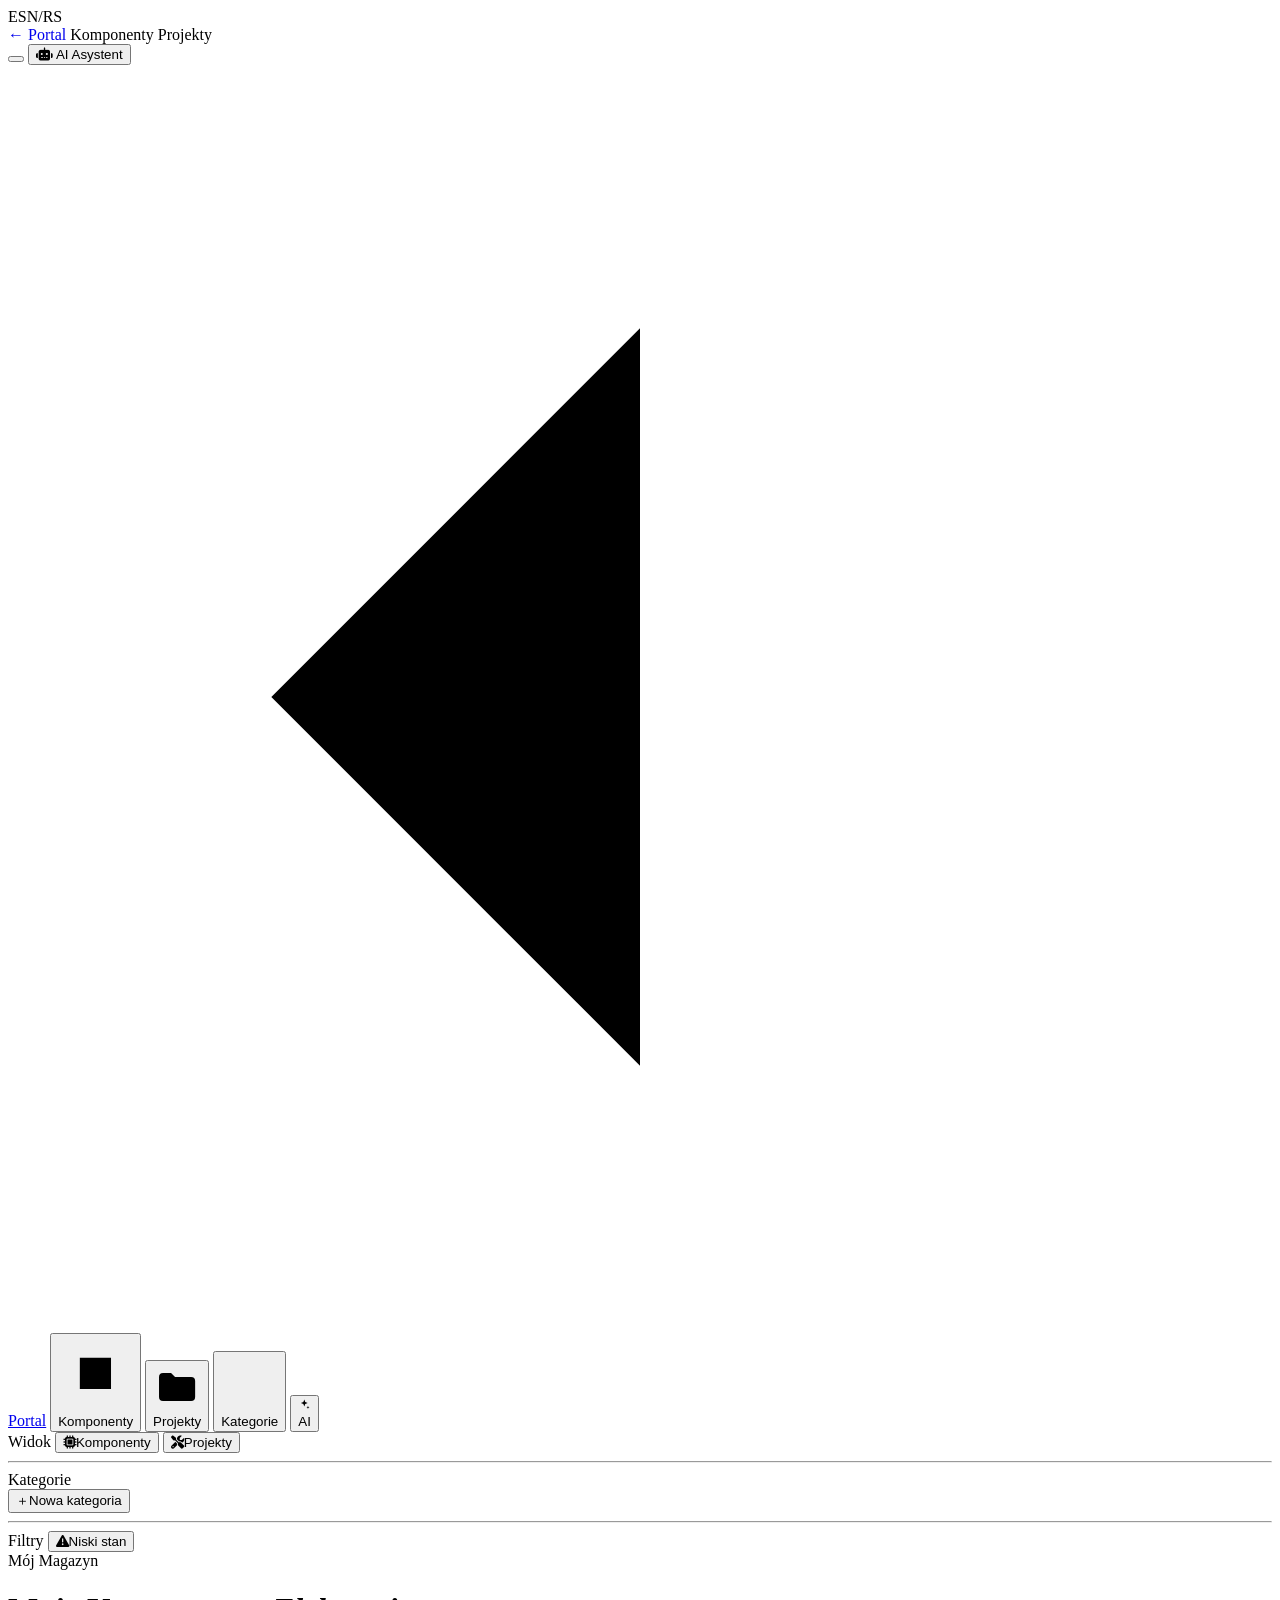
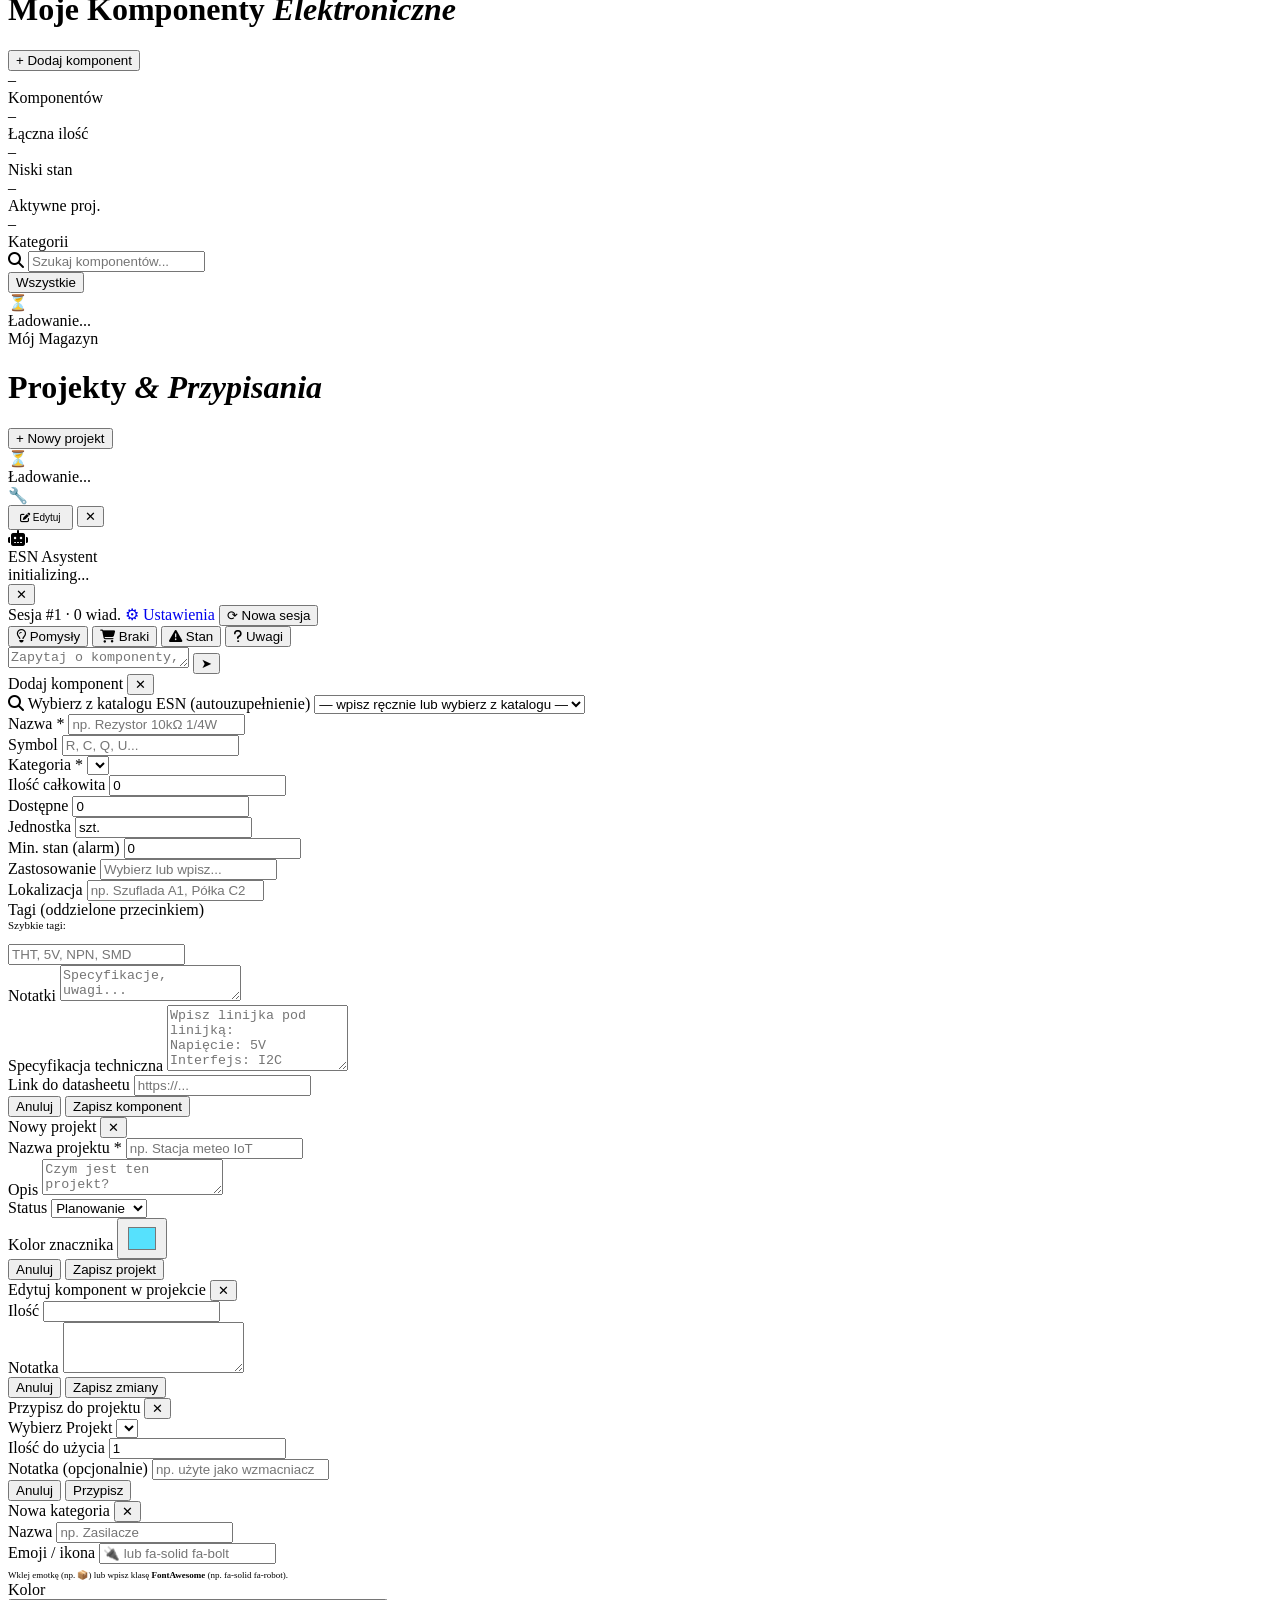
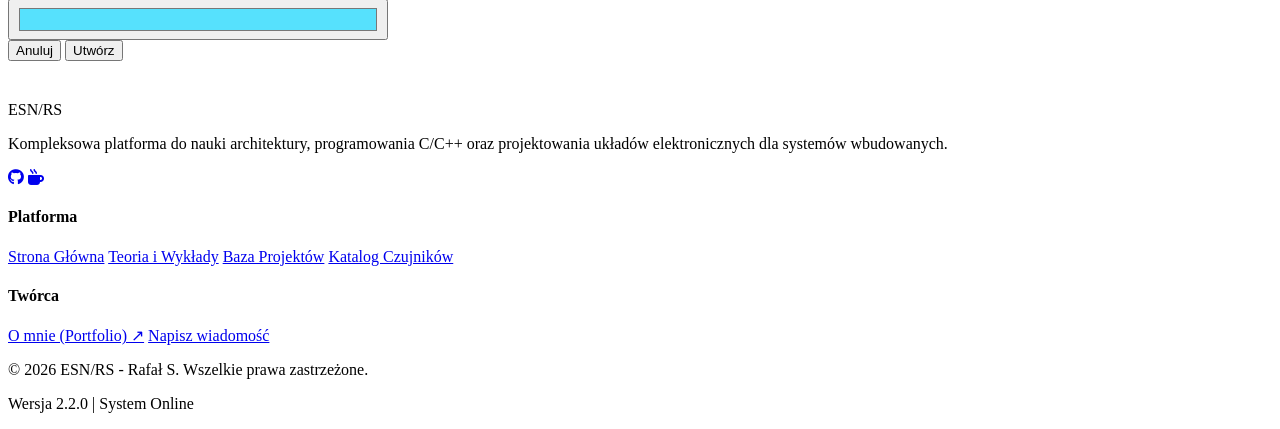
==== app/esn_magazyn/templates/index.html @ 45821b31 "feat: i18n v29: panel redakcji, zasoby, edytor blokowy, okno projektu - typ/status/poziom treści tłu" ====
<!DOCTYPE html>
<html lang="pl">
<head>
<meta charset="UTF-8">
<meta name="viewport" content="width=device-width, initial-scale=1.0">
<title>ElectroLab – Mój Magazyn</title>
<link rel="preconnect" href="https://fonts.googleapis.com">
<link href="https://fonts.googleapis.com/css2?family=JetBrains+Mono:wght@300;400;600;700&family=Space+Grotesk:wght@400;500;600;700&family=DM+Sans:wght@300;400;500&display=swap" rel="stylesheet">
<link rel="stylesheet" href="https://cdnjs.cloudflare.com/ajax/libs/font-awesome/6.4.0/css/all.min.css">
<meta name="color-scheme" content="dark light">
<script src="/magazyn/static/i18n.js?v=5"></script>
<script src="/magazyn/static/i18n/pl.js?v=5"></script>
<script src="/magazyn/static/i18n/en.js?v=5"></script>
<script src="/magazyn/static/theme.js?v=4"></script>
<script src="/magazyn/static/ai-local.js?v=2"></script>
<link rel="stylesheet" href="/magazyn/static/magazyn.css?v=1.7">
<link rel="stylesheet" href="/magazyn/static/mobile.css?v=3">
</head>
<body>

<!-- NAVBAR -->
<nav id="navbar">
  <div class="nav-logo">ESN<span>/RS</span></div>
  <div class="nav-links">
    <a class="nav-link" href="/" style="text-decoration: none;" data-i18n="mag.portal">← Portal</a>
    <a class="nav-link active" id="nav-components" onclick="switchView('components',this,'nav')" data-i18n="mag.components">Komponenty</a>
    <a class="nav-link" id="nav-projects" onclick="switchView('projects',this,'nav')" data-i18n="mag.projects">Projekty</a>   
  </div>
  <div class="nav-right">
    <span class="nav-badge" id="ai-provider-badge"></span>
    <div class="lang-switch" data-lang-switch></div>
    <button type="button" class="theme-toggle" id="themeToggle" aria-label="Motyw" data-i18n-attr="aria-label:nav.theme"></button>
    <button class="ai-toggle-btn" id="ai-toggle-btn" onclick="toggleAI()"><i class="fa-solid fa-robot"></i> <span data-i18n="mag.aiAssistant">AI Asystent</span></button>
  </div>
</nav>

<!-- DOLNY PASEK ZAKŁADEK (telefon) -->
<nav class="tabbar" id="tabbar" aria-label="Nawigacja magazynu" data-i18n-attr="aria-label:nav.main">
  <a class="tab-item" href="/" id="tab-portal"><svg viewBox="0 0 24 24" aria-hidden="true"><path d="M19 12H5M12 19l-7-7 7-7"/></svg><span data-i18n="mag.portalShort">Portal</span></a>
  <button type="button" class="tab-item active" id="tab-components" data-view="components" onclick="switchView('components')"><svg viewBox="0 0 24 24" aria-hidden="true"><path d="M7 7h10v10H7z"/><path d="M9 3v4M15 3v4M9 17v4M15 17v4M3 9h4M3 15h4M17 9h4M17 15h4"/></svg><span data-i18n="mag.components">Komponenty</span></button>
  <button type="button" class="tab-item" id="tab-projects" data-view="projects" onclick="switchView('projects')"><svg viewBox="0 0 24 24" aria-hidden="true"><path d="M3 7a2 2 0 0 1 2-2h4l2 2h8a2 2 0 0 1 2 2v8a2 2 0 0 1-2 2H5a2 2 0 0 1-2-2V7z"/></svg><span data-i18n="mag.projects">Projekty</span></button>
  <button type="button" class="tab-item" id="tab-cats" onclick="toggleSidebar()" aria-controls="sidebar" aria-expanded="false"><svg viewBox="0 0 24 24" aria-hidden="true"><path d="M4 6h16M7 12h10M10 18h4"/></svg><span data-i18n="mag.categories">Kategorie</span></button>
  <button type="button" class="tab-item" id="tab-ai" onclick="toggleAI()"><svg viewBox="0 0 24 24" aria-hidden="true"><path d="M12 3l1.8 4.7L18.5 9.5l-4.7 1.8L12 16l-1.8-4.7L5.5 9.5l4.7-1.8L12 3z"/><path d="M19 15l.8 2.2L22 18l-2.2.8L19 21l-.8-2.2L16 18l2.2-.8L19 15z"/></svg><span data-i18n="mag.ai">AI</span></button>
</nav>
<div class="sb-backdrop" id="sb-backdrop" onclick="toggleSidebar(false)"></div>

<!-- APP -->
<div class="app-shell">

  <!-- SIDEBAR -->
  <aside class="sidebar" id="sidebar">
    <div class="sidebar-section">
      <span class="sidebar-label" data-i18n="mag.widok">Widok</span>
      <button class="sidebar-btn active" id="sb-components" onclick="switchView('components',this,'sb')">
        <span class="sico"><i class="fa-solid fa-microchip"></i></span><span data-i18n="mag.components">Komponenty</span>
      </button>
      <button class="sidebar-btn" id="sb-projects" onclick="switchView('projects',this,'sb')">
        <span class="sico"><i class="fa-solid fa-screwdriver-wrench"></i></span><span data-i18n="mag.projects">Projekty</span>
      </button>
    </div>
    <hr class="sidebar-hr">
    <div class="sidebar-section">
      <span class="sidebar-label" data-i18n="mag.categories">Kategorie</span>
      <div id="cat-sidebar"></div>
      <button class="sidebar-btn" onclick="openAddCat()" style="color:var(--text3)">
        <span class="sico">＋</span><span data-i18n="mag.nowaKategoria">Nowa kategoria</span>
      </button>
    </div>
    <hr class="sidebar-hr">
    <div class="sidebar-section">
      <span class="sidebar-label" data-i18n="mag.filtry">Filtry</span>
      <button class="sidebar-btn" id="sb-lowstock" onclick="toggleLowStock(this)">
      <span class="sico"><i class="fa-solid fa-triangle-exclamation"></i></span><span data-i18n="mag.niskiStan">Niski stan</span>
      </button>
    </div>
  </aside>

  <!-- MAIN -->
  <main class="main">

    <!-- VIEW: COMPONENTS -->
    <div class="view active" id="view-components">
      <div class="inv-hero">
        <div>
          <div class="hero-tag" data-i18n="mag.mojMagazyn">Mój Magazyn</div>
          <h1 class="inv-title"><span data-i18n="mag.mojeKomponenty">Moje Komponenty</span> <em data-i18n="mag.elektroniczne">Elektroniczne</em></h1>
        </div>
        <button class="btn-action primary" onclick="openAddCompModal()" data-i18n="mag.dodajKomponent">+ Dodaj komponent</button>
      </div>

      <div class="stats-bar">
        <div class="stat-cell"><div class="stat-val" id="s-components">–</div><div class="stat-label" data-i18n="mag.komponentow">Komponentów</div></div>
        <div class="stat-cell"><div class="stat-val" id="s-quantity">–</div><div class="stat-label" data-i18n="mag.lacznaIlosc">Łączna ilość</div></div>
        <div class="stat-cell warn"><div class="stat-val" id="s-low">–</div><div class="stat-label" data-i18n="mag.niskiStan">Niski stan</div></div>
        <div class="stat-cell ok"><div class="stat-val" id="s-projects">–</div><div class="stat-label" data-i18n="mag.aktywneProj">Aktywne proj.</div></div>
        <div class="stat-cell"><div class="stat-val" id="s-cats">–</div><div class="stat-label" data-i18n="mag.kategorii">Kategorii</div></div>
      </div>

      <div class="toolbar">
        <div class="search-wrap">
          <span class="search-icon"><i class="fa-solid fa-magnifying-glass"></i></span>
          <input type="text" id="search-input" placeholder="Szukaj komponentów..." oninput="onSearch(this.value)" data-i18n-attr="placeholder:mag.szukajKomponentow">
        </div>
      </div>

      <div class="filter-bar" id="cat-filter-bar">
        <button class="chip-btn active" onclick="filterCat(null,this)" data-i18n="mag.wszystkie">Wszystkie</button>
      </div>

      <div class="content-area">
        <div class="comp-grid" id="comp-grid">
          <div class="empty-state"><div class="e-icon">⏳</div><div class="e-text" data-i18n="mag.ladowanie">Ładowanie...</div></div>
        </div>
      </div>
    </div>

    <!-- VIEW: PROJECTS -->
    <div class="view" id="view-projects">
      <div class="inv-hero">
        <div>
          <div class="hero-tag" data-i18n="mag.mojMagazyn">Mój Magazyn</div>
          <h1 class="inv-title"><span data-i18n="mag.projects">Projekty</span> <em data-i18n="mag.przypisania">&amp; Przypisania</em></h1>
        </div>
        <button class="btn-action primary" onclick="openNewProjModal()" data-i18n="mag.nowyProjekt">+ Nowy projekt</button>
      </div>
      <div class="content-area">
        <div class="project-list" id="project-list">
          <div class="empty-state"><div class="e-icon">⏳</div><div class="e-text" data-i18n="mag.ladowanie">Ładowanie...</div></div>
        </div>
      </div>
    </div>
    
  </main>
</div>

<!-- DETAIL PANEL -->
<div class="detail-panel" id="detail-panel">
  <div class="detail-header">
    <span class="detail-icon" id="dp-icon">🔧</span>
    <div style="flex:1;min-width:0">
      <div class="detail-name" id="dp-name"></div>
      <div class="detail-symbol" id="dp-symbol"></div>
    </div>
    <button class="btn-action" style="font-size:10px;padding:5px 10px" onclick="editCurrentComp()"><i class="fa-solid fa-pen-to-square"></i> <span data-i18n="mag.edytuj">Edytuj</span></button>
    <button class="close-x" onclick="closeDetail()">✕</button>
  </div>
  <div class="detail-body" id="dp-body"></div>
</div>

<!-- AI PANEL -->
<div class="ai-panel" id="ai-panel">
  <div class="ai-panel-header">
    <div class="ai-logo-box"><i class="fa-solid fa-robot"></i></div>
    <div style="flex:1">
      <div class="ai-title-text" data-i18n="mag.esnAsystent">ESN Asystent</div>
      <div class="ai-subtitle" id="ai-provider-label">initializing...</div>
    </div>
    <button class="close-x" onclick="toggleAI()">✕</button>
  </div>

  <div class="ai-session-bar">
    <span class="ai-session-info" id="ai-session-info" data-i18n="mag.sesja10Wiad">Sesja #1 · 0 wiad.</span>
    <a class="ai-new-session" href="/#profile" title="Własny klucz API lub model lokalny (Ollama)" style="text-decoration:none" data-i18n-attr="title:mag.wlasnyKluczApiLub"><span data-i18n="mag.ustawienia">⚙ Ustawienia</span></a>
    <button class="ai-new-session" onclick="newAISession()" title="Wyczyść historię i zacznij od nowa" data-i18n-attr="title:mag.wyczyscHistorieIZacznij"><span data-i18n="mag.nowaSesja">⟳ Nowa sesja</span></button>
  </div>

  <div class="ai-messages" id="ai-messages"></div>

  <div class="ai-quick-row">
    <button class="ai-quick-btn" onclick="aiQuick(_t('mag.qIdeas'))"><i class="fa-regular fa-lightbulb"></i> <span data-i18n="mag.pomysly">Pomysły</span></button>
    <button class="ai-quick-btn" onclick="aiQuick(_t('mag.qMissing'))"><i class="fa-solid fa-shopping-cart"></i> <span data-i18n="mag.braki">Braki</span></button>
    <button class="ai-quick-btn" onclick="aiQuick(_t('mag.qStock'))"><i class="fa-solid fa-triangle-exclamation"></i> <span data-i18n="mag.stan">Stan</span></button>
    <button class="ai-quick-btn" onclick="aiQuick(_t('mag.qNotes'))"><i class="fa-solid fa-question"></i> <span data-i18n="mag.uwagi">Uwagi</span></button>
  </div>

  <div class="ai-input-area">
    <textarea class="ai-textarea" id="ai-input" placeholder="Zapytaj o komponenty, projekt, dobór elementów..." rows="1" onkeydown="aiKeydown(event)" data-i18n-attr="placeholder:mag.zapytajOKomponentyProjekt"></textarea>
    <button class="ai-send" id="ai-send" onclick="sendAI()">➤</button>
  </div>
</div>

<!-- ══ MODALS ══ -->

<!-- COMP MODAL -->
<div class="modal-overlay" id="comp-modal">
  <div class="modal">
    <div class="modal-title">
      <span id="comp-modal-title" data-i18n="mag.dodajKomponent2">Dodaj komponent</span>
      <button class="close-x" onclick="closeModal('comp-modal')">✕</button>
    </div>
    <div class="form-group">
      <label class="form-label"><i class="fa-solid fa-magnifying-glass"></i> <span data-i18n="mag.wybierzZKataloguEsn">Wybierz z katalogu ESN (autouzupełnienie)</span></label>
      <select class="form-control" id="f-catalog-pick" onchange="autofillComponent(this.value)">
        <option value="" data-i18n="mag.wpiszRecznieLubWybierz">— wpisz ręcznie lub wybierz z katalogu —</option>
      </select>
    </div>
    <div class="form-group">
      <label class="form-label" data-i18n="mag.nazwa">Nazwa *</label>
      <input class="form-control" id="f-name" placeholder="np. Rezystor 10kΩ 1/4W" data-i18n-attr="placeholder:mag.npRezystor10k1">
    </div>
    <div class="form-row">
      <div class="form-group">
        <label class="form-label" data-i18n="mag.symbol">Symbol</label>
        <input class="form-control" id="f-symbol" placeholder="R, C, Q, U...">
      </div>
      <div class="form-group">
        <label class="form-label" data-i18n="mag.kategoria">Kategoria *</label>
        <select class="form-control" id="f-category"></select>
      </div>
    </div>
    <div class="form-row">
      <div class="form-group">
        <label class="form-label" data-i18n="mag.iloscCalkowita">Ilość całkowita</label>
        <input type="number" class="form-control" id="f-qty-total" value="0" min="0">
      </div>
      <div class="form-group">
        <label class="form-label" data-i18n="mag.dostepne">Dostępne</label>
        <input type="number" class="form-control" id="f-qty-avail" value="0" min="0">
      </div>
    </div>
    <div class="form-row">
      <div class="form-group">
        <label class="form-label" data-i18n="mag.jednostka">Jednostka</label>
        <input class="form-control" id="f-unit" value="szt.">
      </div>
      <div class="form-group">
        <label class="form-label" data-i18n="mag.minStanAlarm">Min. stan (alarm)</label>
        <input type="number" class="form-control" id="f-min-stock" value="0" min="0">
      </div>
    </div>
    <div class="form-row">
      <div class="form-group">
        <label class="form-label" data-i18n="mag.zastosowanie">Zastosowanie</label>
        <input class="form-control" id="f-applications" list="app-list" placeholder="Wybierz lub wpisz..." data-i18n-attr="placeholder:mag.wybierzLubWpisz">
        <datalist id="app-list"></datalist>
      </div>
      <div class="form-group">
        <label class="form-label" data-i18n="mag.lokalizacja">Lokalizacja</label>
        <input class="form-control" id="f-location" placeholder="np. Szuflada A1, Półka C2" data-i18n-attr="placeholder:mag.npSzufladaA1Polka">
      </div>
    </div>
    <div class="form-group">
      <label class="form-label" data-i18n="mag.tagiOddzielonePrzecinkiem">Tagi (oddzielone przecinkiem)</label>
      <div style="margin-bottom: 5px; font-size: 11px; color: var(--text3); font-family: var(--mono);" data-i18n="mag.szybkieTagi">Szybkie tagi:</div>
      <div class="filter-chips" id="magazyn-quick-tags" style="margin-bottom: 8px; display: flex; flex-wrap: wrap; gap: 6px;"></div>
      <input class="form-control" id="f-tags" placeholder="THT, 5V, NPN, SMD">
    </div>
    <div class="form-group">
      <label class="form-label" data-i18n="mag.notatki">Notatki</label>
      <textarea class="form-control" id="f-notes" rows="2" placeholder="Specyfikacje, uwagi..." data-i18n-attr="placeholder:mag.specyfikacjeUwagi"></textarea>
    </div>
      <div class="form-group">
      <label class="form-label" data-i18n="mag.specyfikacjaTechniczna">Specyfikacja techniczna</label>
      <textarea class="form-control" id="f-specs" rows="4" placeholder="Wpisz linijka pod linijką:&#10;Napięcie: 5V&#10;Interfejs: I2C&#10;&#10;Lub użyj formatu:&#10;[Napięcie: 5V], [Interfejs: I2C]" data-i18n-attr="placeholder:mag.wpiszLinijkaPodLinijka"></textarea>
    </div>
    <div class="form-group">
      <label class="form-label" data-i18n="mag.linkDoDatasheetu">Link do datasheetu</label>
      <input type="url" class="form-control" id="f-datasheet" placeholder="https://...">
    </div>
    <div class="form-actions">
      <button class="btn-action" onclick="closeModal('comp-modal')" data-i18n="mag.anuluj">Anuluj</button>
      <button class="btn-action primary" onclick="saveComp()" data-i18n="mag.zapiszKomponent">Zapisz komponent</button>
    </div>
  </div>
</div>

<!-- PROJECT MODAL -->
<div class="modal-overlay" id="proj-modal">
  <div class="modal">
    <div class="modal-title">
      <span id="proj-modal-title" data-i18n="mag.nowyProjekt2">Nowy projekt</span>
      <button class="close-x" onclick="closeModal('proj-modal')">✕</button>
    </div>
    <div class="form-group">
      <label class="form-label" data-i18n="mag.nazwaProjektu">Nazwa projektu *</label>
      <input class="form-control" id="pf-name" placeholder="np. Stacja meteo IoT" data-i18n-attr="placeholder:mag.npStacjaMeteoIot">
    </div>
    <div class="form-group">
      <label class="form-label" data-i18n="mag.opis">Opis</label>
      <textarea class="form-control" id="pf-desc" rows="2" placeholder="Czym jest ten projekt?" data-i18n-attr="placeholder:mag.czymJestTenProjekt"></textarea>
    </div>
    <div class="form-row">
      <div class="form-group">
        <label class="form-label" data-i18n="mag.status">Status</label>
        <select class="form-control" id="pf-status">
          <option value="planning" data-i18n="mag.planowanie">Planowanie</option>
          <option value="active" data-i18n="mag.aktywny">Aktywny</option>
          <option value="paused" data-i18n="mag.wstrzymany">Wstrzymany</option>
          <option value="completed" data-i18n="mag.ukonczony">Ukończony</option>
        </select>
      </div>
      <div class="form-group">
        <label class="form-label" data-i18n="mag.kolorZnacznika">Kolor znacznika</label>
        <input type="color" class="form-control" id="pf-color" value="#56e1fd" style="height:41px;padding:4px 8px">
      </div>
    </div>
    <div class="form-actions">
      <button class="btn-action" onclick="closeModal('proj-modal')" data-i18n="mag.anuluj">Anuluj</button>
      <button class="btn-action primary" onclick="saveProject()" data-i18n="mag.zapiszProjekt">Zapisz projekt</button>
    </div>
  </div>
</div>

<div class="modal-overlay" id="edit-pc-modal">
  <div class="modal" style="max-width:400px">
    <div class="modal-title">
      <span data-i18n="mag.edytujKomponentWProjekcie">Edytuj komponent w projekcie</span>
      <button class="close-x" onclick="closeModal('edit-pc-modal')">✕</button>
    </div>
    <div class="form-group">
      <label class="form-label" id="epc-qty-label" data-i18n="mag.ilosc">Ilość</label>
      <input type="number" class="form-control" id="epc-qty" min="1" oninput="if(this.max && parseInt(this.value) > parseInt(this.max)) this.value = this.max;">
    </div>
    <div class="form-group">
      <label class="form-label" data-i18n="mag.notatka">Notatka</label>
      <textarea class="form-control" id="epc-notes" rows="3"></textarea>
    </div>
    <div class="form-actions">
      <button class="btn-action" onclick="closeModal('edit-pc-modal')" data-i18n="mag.anuluj">Anuluj</button>
      <button class="btn-action primary" onclick="savePCChange()" data-i18n="mag.zapiszZmiany">Zapisz zmiany</button>
    </div>
  </div>
</div>

<!-- ASSIGN MODAL -->
<div class="modal-overlay" id="assign-modal">
  <div class="modal" style="max-width:400px">
    <div class="modal-title">
      <span id="assign-modal-title" data-i18n="mag.przypiszDoProjektu">Przypisz do projektu</span>
      <button class="close-x" onclick="closeModal('assign-modal')">✕</button>
    </div>

    <div class="callout-note" id="assign-comp-info" style="margin-bottom:14px;font-family:var(--mono);font-size:12px;display:none;"></div>

    <div class="form-group" id="group-atp-proj">
      <label class="form-label" data-i18n="mag.wybierzProjekt">Wybierz Projekt</label>
      <select class="form-control" id="atp-proj"></select>
    </div>

    <div class="form-group" id="group-atp-comp" style="display:none;">
      <label class="form-label" data-i18n="mag.wybierzKomponent">Wybierz Komponent</label>
      <select class="form-control" id="atp-comp"></select>
    </div>

    <div class="form-group">
      <label class="form-label" id="atp-qty-label" data-i18n="mag.iloscDoUzycia">Ilość do użycia</label>
      <input type="number" class="form-control" id="atp-qty" value="1" min="1" oninput="if(this.max && parseInt(this.value) > parseInt(this.max)) this.value = this.max;">
    </div>
    <div class="form-group">
      <label class="form-label" data-i18n="mag.notatkaOpcjonalnie">Notatka (opcjonalnie)</label>
      <input class="form-control" id="atp-note" placeholder="np. użyte jako wzmacniacz" data-i18n-attr="placeholder:mag.npUzyteJakoWzmacniacz">
    </div>
    <div class="form-actions">
      <button class="btn-action" onclick="closeModal('assign-modal')" data-i18n="mag.anuluj">Anuluj</button>
      <button class="btn-action primary" onclick="doAssign()" data-i18n="mag.przypisz">Przypisz</button>
    </div>
  </div>
</div>

<!-- CATEGORY MODAL -->
<div class="modal-overlay" id="cat-modal">
  <div class="modal" style="max-width:380px">
    <div class="modal-title">
      <span data-i18n="mag.nowaKategoria">Nowa kategoria</span>
      <button class="close-x" onclick="closeModal('cat-modal')">✕</button>
    </div>
    <div class="form-group">
      <label class="form-label" data-i18n="mag.nazwa2">Nazwa</label>
      <input class="form-control" id="cf-name" placeholder="np. Zasilacze" data-i18n-attr="placeholder:mag.npZasilacze">
    </div>
    <div class="form-row">
      <div class="form-group" style="flex:2">
        <label class="form-label" data-i18n="mag.emojiIkona">Emoji / ikona</label>
        <input class="form-control" id="cf-icon" placeholder="🔌 lub fa-solid fa-bolt" data-i18n-attr="placeholder:mag.lubFaSolidFa">
        <div style="font-family:var(--mono); font-size:9px; color:var(--text3); margin-top:5px; line-height:1.4;">
          <span data-i18n="mag.wklejEmotkeNpLub">Wklej emotkę (np. 📦) lub wpisz klasę</span> <b>FontAwesome</b> <span data-i18n="mag.npFaSolidFa">(np. fa-solid fa-robot).</span>
        </div>
      </div>
      <div class="form-group" style="flex:1">
        <label class="form-label" data-i18n="mag.kolor">Kolor</label>
        <input type="color" class="form-control" id="cf-color" value="#56e1fd" style="height:41px;padding:4px 8px; width:100%;">
      </div>
    </div>
    <div class="form-actions">
      <button class="btn-action danger" id="btn-del-cat" style="display:none; margin-right:auto;" onclick="delCat()" data-i18n="mag.usun">Usuń</button>
      <button class="btn-action" onclick="closeModal('cat-modal')" data-i18n="mag.anuluj">Anuluj</button>
      <button class="btn-action primary" id="btn-save-cat" onclick="saveCat()" data-i18n="mag.utworz">Utwórz</button>
    </div>
  </div>
</div>

<div class="toast" id="toast"></div>
<!-- ══ JS ══ -->
<script>
const S = {
  components: [], categories: [], projects: [], catalogItems: [], applications: [],
  view: 'components', filterCat: null, filterLowStock: false, searchQ: '',
  editingCompId: null, editingProjId: null, selectedCompId: null, assigningCompId: null,
  aiHistory: [], aiSession: 1, aiMsgCount: 0,
  pendingCatalogId: null,   
};

// ── INIT ──────────────────────────────────────────────────────────
async function init() {
  await loadTags(); // <--- NOWE
  await loadApplications();
  await loadCategories();
  await Promise.all([loadComponents(), loadProjects(), loadStats()]);
  loadAIProvider();
  aiWelcome();
  loadCatalog();
}

// --- NOWA FUNKCJA ---
async function loadTags() {
  try {
    const res = await fetch('/api/catalog/tags');
    if(res.ok) {
      const tags = await res.json();
      const container = document.getElementById('magazyn-quick-tags');
      if(container) {
        container.innerHTML = tags.map(t => 
          `<button type="button" class="chip-btn" style="padding: 4px 8px; font-size: 10px;" onclick="addQuickMagazynTag('${t}')">${t}</button>`
        ).join('');
      }
    }
  } catch(e) { console.warn(_t('mag.nieZaladowanoTagow')); }
}

function addQuickMagazynTag(tag) {
  const input = document.getElementById('f-tags');
  let currentTags = input.value.split(',').map(t => t.trim()).filter(t => t);
  if (!currentTags.includes(tag)) {
      currentTags.push(tag);
      input.value = currentTags.join(', ');
  }
}

async function loadApplications() {
  try {
    const res = await fetch('/api/catalog/applications');
    if(res.ok) {
      S.applications = await res.json();
      const dl = document.getElementById('app-list');
      if(dl) {
        // Wypełniamy listę podpowiedzi
        dl.innerHTML = S.applications.map(a => `<option value="${a}">`).join('');
      }
    }
  } catch(e) { console.warn(_t('mag.nieZaladowanoZastosowan')); }
}

// ── API ───────────────────────────────────────────────────────────
async function api(endpoint, options = {}) {
  const url = '/magazyn' + endpoint; 

  const res = await fetch(url, {
    ...options,
    headers: {
      'Content-Type': 'application/json',
      ...options.headers
    }
  });
  
  if (!res.ok) {
    let errMsg = `HTTP ${res.status}`;
    try {
      // Próbujemy wyciągnąć ludzką wiadomość o błędzie z backendu
      const errData = await res.json();
      if (errData.error) errMsg = _E(errData.error);
    } catch(e) {}
    
    // Zwracamy błąd, aby kod wyżej mógł go złapać w bloku catch i wrzucić do toast()
    throw new Error(errMsg); 
  }
  return res.json();
}
// ── STATS ─────────────────────────────────────────────────────────
async function loadStats() {
  const s = await api('/api/stats');
  document.getElementById('s-components').textContent = s.total_components;
  document.getElementById('s-quantity').textContent   = s.total_quantity;
  document.getElementById('s-low').textContent        = s.low_stock;
  document.getElementById('s-projects').textContent   = s.active_projects;
  document.getElementById('s-cats').textContent       = s.categories;
}

// ── CATEGORIES ────────────────────────────────────────────────────
async function loadCategories() {
  S.categories = await api('/api/categories');
  renderCatSidebar(); renderCatFilters(); renderCatSelect();
}

let editingCatId = null; // Zmienna stanu dla edytowanej kategorii

function renderCatSidebar() {
  const official = S.categories.filter(c => !c.is_custom);
  const custom = S.categories.filter(c => c.is_custom);

  let html = official.map(c => `
    <button class="sidebar-btn ${S.filterCat==c.id?'active':''}" style="color:${c.color}" onclick="filterCat(${c.id},this,'sb')">
      <span class="sico">${renderIcon(c.icon)}</span><span style="flex:1;text-align:left;overflow:hidden;text-overflow:ellipsis;">${_L('cat', c.name)}</span>
    </button>`).join('');

  if (custom.length > 0) {
    html += `<div class="sidebar-label" style="margin-top:16px;">${_t('mag.wlasneKategorie')}</div>`;
    html += custom.map(c => `
      <div style="display:flex; align-items:center; width:100%;">
        <button class="sidebar-btn ${S.filterCat==c.id?'active':''}" style="color:${c.color}; flex:1;" onclick="filterCat(${c.id},this,'sb')">
          <span class="sico">${renderIcon(c.icon)}</span></i></span><span style="flex:1;text-align:left;overflow:hidden;text-overflow:ellipsis;">${c.name}</span>
        </button>
        <button onclick="openEditCat(${c.id})" style="background:none; border:none; cursor:pointer; font-size:11px; color:var(--text3); padding:0 8px; transition:0.2s;" onmouseover="this.style.color='var(--accent)'" onmouseout="this.style.color='var(--text3)'" title="${_t('mag.edytujKategorie')}"><i class="fa-regular fa-pen"></i></button>
      </div>`).join('');
  }
  document.getElementById('cat-sidebar').innerHTML = html;
}

function renderCatFilters() {
  // Przycisk "Wszystkie" jest teraz czysty, a mapa korzysta z renderIcon()
  document.getElementById('cat-filter-bar').innerHTML =
    `<button class="chip-btn ${S.filterCat===null?'active':''}" onclick="filterCat(null,this)">${_t('mag.wszystkie')}</button>` +
    S.categories.map(c=>`<button class="chip-btn ${S.filterCat==c.id?'active':''}" onclick="filterCat(${c.id},this)">${renderIcon(c.icon)} ${_L('cat', c.name)}</button>`).join('') +
    `<button class="chip-btn ${S.filterLowStock?'active':''}" onclick="toggleLowStock(this)"><i class="fa-solid fa-triangle-exclamation"></i> ${_t('mag.niskiStan')}</button>`;
}

function renderCatSelect() {
  // Naprawione podwójne przypisanie
  document.getElementById('f-category').innerHTML = S.categories.map(c=>`<option value="${c.id}">${_L('cat', c.name)}</option>`).join('');
}

function openAddCat() {
  editingCatId = null;
  document.querySelector('#cat-modal .modal-title span').textContent = _t('mag.nowaKategoria');
  document.getElementById('cf-name').value = '';
  document.getElementById('cf-icon').value = '';
  document.getElementById('cf-color').value = '#56e1fd';
  document.getElementById('btn-del-cat').style.display = 'none'; // Ukrywamy usuwanie przy tworzeniu
  document.getElementById('btn-save-cat').textContent = _t('mag.utworz');
  openModal('cat-modal');
}

function openEditCat(id) {
  const c = S.categories.find(x => x.id === id);
  if(!c) return;
  editingCatId = id;
  document.querySelector('#cat-modal .modal-title span').textContent = _t('mag.edytujKategorie');
  document.getElementById('cf-name').value = c.name;
  document.getElementById('cf-icon').value = c.icon;
  document.getElementById('cf-color').value = c.color;
  document.getElementById('btn-del-cat').style.display = 'block'; // Pokazujemy usuwanie przy edycji
  document.getElementById('btn-save-cat').textContent = _t('mag.zapisz');
  openModal('cat-modal');
}

async function delCat() {
  if (!editingCatId) return;
  if (!confirm(_t('mag.naPewnoUsunacTe'))) return;
  try {
    const res = await api(`/api/categories/${editingCatId}`, {method: 'DELETE'});
    if(res.error) {
      toast(res.error, 'error'); // Wyświetla komunikat z backendu jeśli kategoria nie jest pusta
      return;
    }
    toast(_t('mag.kategoriaUsunieta'), 'success');
    closeModal('cat-modal');
    if (S.filterCat === editingCatId) filterCat(null, null); // Reset filtra jeśli usunęliśmy aktywny
    await loadCategories();
    loadStats();
  } catch(e) { toast(e.message, 'error'); }
}

// Podepnij wyczyszczenie ID przy zamykaniu modala
document.querySelector('#cat-modal .close-x').addEventListener('click', () => { editingCatId = null; });

async function saveCat() {
  const name = document.getElementById('cf-name').value.trim();
  if (!name) return toast(_t('mag.podajNazwe'), 'warn');

  const data = {
    name,
    icon: document.getElementById('cf-icon').value || '🔧',
    color: document.getElementById('cf-color').value
  };

  try {
    if (editingCatId) {
      await api(`/api/categories/${editingCatId}`, {method: 'PUT', body: JSON.stringify(data)});
      toast(_t('mag.kategoriaZaktualizowana'), 'success');
      editingCatId = null;
    } else {
      await api('/api/categories', {method: 'POST', body: JSON.stringify(data)});
      toast(_t('mag.kategoriaDodana'), 'success');
    }
    closeModal('cat-modal');
    document.getElementById('cf-name').value = '';
    document.getElementById('cf-icon').value = '';

    // Przywrócenie tytułu okienka
    document.querySelector('#cat-modal .modal-title span').textContent = _t('mag.nowaKategoria');

    await loadCategories();
    loadStats();
  } catch(e) {
    toast(e.message, 'error');
  }
}

// ── COMPONENTS ────────────────────────────────────────────────────
async function loadComponents() {
  const p = new URLSearchParams();
  if (S.searchQ)        p.set('q', S.searchQ);
  if (S.filterCat)      p.set('category', S.filterCat);
  if (S.filterLowStock) p.set('low_stock','1');
  S.components = await api(`/api/components?${p}`);
  renderComps();
}

function renderComps() {
  const grid = document.getElementById('comp-grid');
  if (!S.components.length) {
    grid.innerHTML=`<div class="empty-state"><div class="e-icon"><i class="fa-solid fa-box-open"></i></div><div class="e-text">${_t('mag.brakKomponentow')}</div></div>`;
    return;
  }
  grid.innerHTML = S.components.map(c => {
    const pct = c.quantity_total>0 ? Math.round(c.quantity_available/c.quantity_total*100) : 0;
    const tags = (c.tags||[]).slice(0,3);
    const mainApp = (c.applications && c.applications.length > 0) ? c.applications[0] : null; // <--- Pierwsze zastosowanie

    return `
    <div class="comp-card ${c.low_stock?'low-stock':''}"
         style="--cat-color:${c.category_color}"
         onclick="openDetail(${c.id})">
      <div class="comp-card-header">
        <div class="comp-icon" style="color: ${c.category_color}">${renderIcon(c.category_icon)}</div>
        <div style="min-width:0">
          <div class="comp-name">${c.name}</div>
          <div class="comp-symbol">${c.symbol||''}${c.location?' · '+c.location:''}</div>
        </div>
      </div>
      
      ${mainApp ? `<div style="font-size:10px; color:var(--accent); font-family:var(--mono); margin-bottom:8px;"><i class="fa-solid fa-crosshairs"></i> ${_L('app', mainApp).toUpperCase()}</div>` : ''}

      <div class="comp-qty-row">
        <div>
          <div class="qty-num">${c.quantity_available}</div>
          <div class="qty-of">/ ${c.quantity_total} ${c.unit}</div>
        </div>
        <div class="qty-bar"><div class="qty-fill" style="width:${pct}%;background:${c.category_color}"></div></div>
      </div>
      ${c.low_stock?`<div class="low-badge"><i class="fa-solid fa-triangle-exclamation"></i> ${_t('mag.niskiStanMaly')}</div>`:''}
      ${tags.length?`<div class="comp-tags">${tags.map(t=>`<span class="tag">${t}</span>`).join('')}</div>`:''}
      <div class="comp-quick-actions" onclick="event.stopPropagation()">
        <button class="btn-action" style="padding:4px 8px;font-size:10px" onclick="quickAdj(${c.id},1)">+1</button>
        <button class="btn-action" style="padding:4px 8px;font-size:10px" onclick="quickAdj(${c.id},-1)">−1</button>
        <button class="btn-action" style="padding:4px 8px;font-size:10px" onclick="openAssign(${c.id})">⚲</button>
        <button class="btn-action danger" style="padding:4px 8px;font-size:10px" onclick="delComp(${c.id})">🗑</button>
      </div>
    </div>`;
  }).join('');
}

async function quickAdj(id, delta) {
  try {
    const c = await api(`/api/components/${id}/adjust`,{method:'POST',body:JSON.stringify({delta,field:'available'})});
    const i = S.components.findIndex(x=>x.id===id);
    if(i>=0) S.components[i]=c;
    renderComps(); loadStats();
    toast(`${delta>0?'+':''}${delta} · ${c.name}`,'success');
  } catch(e){ toast(e.message,'error'); }
}

async function delComp(id) {
  if(!confirm(_t('mag.usunacKomponent'))) return;
  try {
    await api(`/api/components/${id}`,{method:'DELETE'});
    await loadComponents(); loadStats();
    toast(_t('mag.usunietoKomponent'),'success');
  } catch(e){ toast(e.message,'error'); }
}

// ── DETAIL PANEL ──────────────────────────────────────────────────
async function openDetail(id) {
  S.selectedCompId = id;
  const c = await api(`/api/components/${id}`);
  document.getElementById('dp-icon').innerHTML = renderIcon(c.category_icon);
  document.getElementById('dp-name').textContent   = c.name;
  document.getElementById('dp-symbol').textContent = `${c.symbol||''} ${_L('cat', c.category)||''}`.trim();

  const pct = c.quantity_total>0 ? Math.round(c.quantity_available/c.quantity_total*100) : 0;

  document.getElementById('dp-body').innerHTML = `
    <div class="detail-section">
      <div class="section-title">${_t('mag.stanMagazynowy')}</div>
      <div class="adj-row">
        <button class="adj-btn" onclick="adjDetail(-5)">−5</button>
        <button class="adj-btn" onclick="adjDetail(-1)">−</button>
        <input type="number" id="dp-avail-input" value="${c.quantity_available}"
               style="width:52px; height:30px; border-radius:6px; border:1px solid var(--border); background:var(--bg3); color:var(--accent); font-family:var(--mono); font-size:18px; font-weight:700; text-align:center; outline:none;"
               onchange="setDetailQty(this.value)">
        <button class="adj-btn" onclick="adjDetail(1)">+</button>
        <button class="adj-btn" onclick="adjDetail(5)">+5</button>
        <span class="adj-note" id="dp-total-note">/ ${c.quantity_total} ${c.unit}</span>
      </div>
      <div class="qty-bar" style="margin-top:10px;height:4px">
        <div class="qty-fill" id="dp-bar" style="width:${pct}%;background:${c.category_color}"></div>
      </div>
      ${c.low_stock?`<div class="low-badge" style="margin-top:10px"><i class="fa-solid fa-triangle-exclamation"></i> ${_t('mag.niskiStanUzupelnijZapasy')}</div>`:''}
    </div>

    <div class="detail-section">
      <div class="section-title">${_t('mag.informacje')}</div>
      <table class="info-table">
        <tbody id="dp-info-table">
          <tr><td>${_t('mag.kategoriaLbl')}</td><td>${renderIcon(c.category_icon)} ${_L('cat', c.category)}</td></tr>
          <tr><td>${_t('mag.zastosowanie')}</td><td style="color:var(--text2)">${(c.applications||[]).map(a=>_L('app',a)).join(', ') || _t('mag.brak')}</td></tr>
          ${c.location?`<tr><td>${_t('mag.lokalizacja')}</td><td>${c.location}</td></tr>`:''}
          <tr><td>${_t('mag.dostepne')}</td><td style="color:var(--accent)">${c.quantity_available} ${c.unit}</td></tr>
          <tr><td>${_t('mag.wUzyciu')}</td><td>${c.quantity_used} ${c.unit}</td></tr>
          <tr><td>${_t('mag.lacznie')}</td><td>${c.quantity_total} ${c.unit}</td></tr>
          <tr><td>${_t('mag.minStan')}</td><td>${c.min_stock} ${c.unit}</td></tr>
        </tbody>
      </table>
    </div>

    ${c.notes?`<div class="detail-section"><div class="section-title">${_t('mag.notatki')}</div><p style="font-size:13px;color:var(--text2);line-height:1.65">${c.notes}</p></div>`:''}
    ${c.specs ? `
    <div class="detail-section">
      <div class="section-title">${_t('mag.specyfikacjaTechniczna')}</div>
      ${formatSpecsToTable(c.specs)}
    </div>` : ''}
    ${(c.tags||[]).length?`<div class="detail-section"><div class="section-title">${_t('mag.tagi')}</div><div class="comp-tags">${c.tags.map(t=>`<span class="tag">${t}</span>`).join('')}</div></div>`:''}
    ${(c.datasheet_url || c.catalog_item_id)?`<div class="detail-section" style="display:flex;flex-wrap:wrap;gap:10px">
      ${c.catalog_item_id?`<a href="/#components/${Number(c.catalog_item_id)}" target="_blank" rel="noopener" class="btn-action" id="dp-catalog-link"><i class="fa-solid fa-microchip"></i> ${_t('mag.kartaNaPlatformie')}</a>`:''}
      ${c.datasheet_url?`<a href="${c.datasheet_url}" target="_blank" class="btn-action" ><i class="fa-solid fa-file-pdf"></i> ${_t('mag.otworzDatasheet')}</a>`:''}
    </div>`:''}

    <div class="detail-section">
      <div class="section-title">${_t('mag.przypisaneProjekty',{n:c.projects.length})}</div>
      ${c.projects.length
        ? `<table class="proj-comp-table" style="table-layout: fixed; width: 100%;">
            <thead><tr><th style="width: 50%;">${_t('mag.projekt')}</th><th style="width: 20%;">${_t('mag.ilosc')}</th><th style="width: 30%;">${_t('mag.status')}</th></tr></thead>
            <tbody>${c.projects.map(pc=>`
              <tr>
                <td style="font-family:var(--mono); white-space: nowrap; overflow: hidden; text-overflow: ellipsis;" title="${pc.project_name}">
                  ${pc.project_name}
                </td>
                <td style="color:var(--accent);font-family:var(--mono)">${pc.quantity_used}×</td>
                <td>${pillHtml(pc.status)}</td>
              </tr>`).join('')}
            </tbody>
          </table>`
        : `<p style="font-family:var(--mono);font-size:11px;color:var(--text3)">${_t('mag.niePrzypisanoDoZadnego')}</p>`}
      <button class="btn-action" style="margin-top:10px;font-size:10px" onclick="openAssign(${c.id})">⚲ ${_t('mag.przypiszDoProjektu')}</button>
    </div>

    <div style="display:flex;gap:8px;padding-top:14px;border-top:1px solid var(--border)">
      <button class="btn-action" onclick="editCurrentComp()"><i class="fa-solid fa-pen-to-square"></i> ${_t('mag.edytuj')}</button>
      <button class="btn-action danger" onclick="delComp(${c.id})"><i class="fa-solid fa-trash"></i> ${_t('mag.usun')}</button>
    </div>
  `;
  document.getElementById('detail-panel').classList.add('open');
}

// Obsługa wpisywania ręcznego
async function setDetailQty(val) {
  if(!S.selectedCompId) return;
  try {
    const c = await api(`/api/components/${S.selectedCompId}/adjust`, {
      method:'POST', body:JSON.stringify({set_available: parseInt(val)})
    });
    updateDetailView(c);
  } catch(e){ toast(e.message,'error'); }
}

// Zaktualizowana funkcja przycisków +1/-1
async function adjDetail(delta) {
  if(!S.selectedCompId) return;
  try {
    const c = await api(`/api/components/${S.selectedCompId}/adjust`,{method:'POST',body:JSON.stringify({delta,field:'available'})});
    updateDetailView(c);
  } catch(e){ toast(e.message,'error'); }
}

// Pomocnicza funkcja odświeżająca na żywo panel boczny
function updateDetailView(c) {
  document.getElementById('dp-avail-input').value = c.quantity_available;
  const pct = c.quantity_total>0 ? Math.round(c.quantity_available/c.quantity_total*100) : 0;
  document.getElementById('dp-bar').style.width = pct+'%';
  document.getElementById('dp-total-note').textContent = `/ ${c.quantity_total} ${c.unit}`;

  // Odświeżenie tabelki z informacjami
  document.getElementById('dp-info-table').innerHTML = `
    <tr><td>${_t('mag.kategoriaLbl')}</td><td><span style="color:${c.category_color}">${renderIcon(c.category_icon)}</span> ${_L('cat', c.category)}</td></tr>
    <tr><td>${_t('mag.zastosowanie')}</td><td style="color:var(--text2)">${(c.applications||[]).map(a=>_L('app',a)).join(', ') || _t('mag.brak')}</td></tr>
    ${c.location?`<tr><td>${_t('mag.lokalizacja')}</td><td>${c.location}</td></tr>`:''}
    <tr><td>${_t('mag.dostepne')}</td><td style="color:var(--accent)">${c.quantity_available} ${c.unit}</td></tr>
    <tr><td>${_t('mag.wUzyciu')}</td><td>${c.quantity_used} ${c.unit}</td></tr>
    <tr><td>${_t('mag.lacznie')}</td><td>${c.quantity_total} ${c.unit}</td></tr>
    <tr><td>${_t('mag.minStan')}</td><td>${c.min_stock} ${c.unit}</td></tr>
  `;
  const i = S.components.findIndex(x=>x.id===c.id);
  if(i>=0) S.components[i]=c;
  renderComps(); loadStats();
}

function closeDetail() {
  document.getElementById('detail-panel').classList.remove('open');
  S.selectedCompId=null;
}

// ── ADD / EDIT COMPONENT ──────────────────────────────────────────
function openAddCompModal() {
  S.editingCompId = null;
  S.pendingCatalogId = null;
  document.getElementById('comp-modal-title').textContent=_t('mag.dodajKomponent2');
  ['f-name','f-symbol','f-location','f-tags','f-notes','f-datasheet','f-specs', 'f-applications'].forEach(id=>document.getElementById(id).value='');
  document.getElementById('f-qty-total').value='0';
  document.getElementById('f-qty-avail').value='0';
  document.getElementById('f-unit').value='szt.';
  document.getElementById('f-min-stock').value='0';
  openModal('comp-modal');
}

async function editCurrentComp() {
  if(!S.selectedCompId) return;
  const c = S.components.find(x=>x.id===S.selectedCompId) || await api(`/api/components/${S.selectedCompId}`);
  S.editingCompId=c.id;
  document.getElementById('comp-modal-title').textContent=_t('mag.edytujKomponent');
  document.getElementById('f-name').value      = c.name;
  document.getElementById('f-symbol').value    = c.symbol||'';
  document.getElementById('f-category').value  = c.category_id;
  document.getElementById('f-applications').value = (c.applications && c.applications.length > 0) ? c.applications[0] : '';
  document.getElementById('f-qty-total').value = c.quantity_total;
  document.getElementById('f-qty-avail').value = c.quantity_available;
  document.getElementById('f-unit').value      = c.unit;
  document.getElementById('f-location').value  = c.location||'';
  document.getElementById('f-tags').value      = (c.tags||[]).join(', ');
  document.getElementById('f-notes').value     = c.notes||'';
  document.getElementById('f-datasheet').value = c.datasheet_url||'';
  document.getElementById('f-min-stock').value = c.min_stock;
  document.getElementById('f-specs').value     = c.specs||'';
  openModal('comp-modal');
}

async function saveComp() {
  const name = document.getElementById('f-name').value.trim();
  if(!name) return toast(_t('mag.podajNazweKomponentu'),'warn');
  
  const appVal = document.getElementById('f-applications').value.trim();
  
  const data = {
    name, symbol: document.getElementById('f-symbol').value.trim(),
    category_id: parseInt(document.getElementById('f-category').value),
    applications: appVal ? [appVal] : [], // Wysyłamy jako jednoelementową tablicę
    quantity_total: parseInt(document.getElementById('f-qty-total').value)||0,
    quantity_available: parseInt(document.getElementById('f-qty-avail').value)||0,
    unit: document.getElementById('f-unit').value||'szt.',
    location: document.getElementById('f-location').value.trim(),
    tags: document.getElementById('f-tags').value.split(',').map(t=>t.trim()).filter(Boolean),
    notes: document.getElementById('f-notes').value.trim(),
    datasheet_url: document.getElementById('f-datasheet').value.trim(),
    min_stock: parseInt(document.getElementById('f-min-stock').value)||0,
    specs: document.getElementById('f-specs').value.trim(),
    catalog_item_id: S.pendingCatalogId || null,
  };
  try {
    if(S.editingCompId) {
      await api(`/api/components/${S.editingCompId}`,{method:'PUT',body:JSON.stringify(data)});
      toast(_t('mag.zaktualizowanoKomponent'),'success');
      if(S.selectedCompId===S.editingCompId) setTimeout(()=>openDetail(S.editingCompId),150);
    } else {
      await api('/api/components',{method:'POST',body:JSON.stringify(data)});
      toast(_t('mag.komponentDodany'),'success');
    }
    closeModal('comp-modal');
    await loadComponents(); loadStats();
  } catch(e){ toast(e.message,'error'); }
}

// ── PROJECTS ──────────────────────────────────────────────────────
async function loadProjects() {
  S.projects = await api('/api/projects');
  renderProjects();
}

function renderProjects() {
  const list = document.getElementById('project-list');
  if(!S.projects.length){
    list.innerHTML=`<div class="empty-state" style="grid-column:unset"><div class="e-icon"><i class="fa-regular fa-screwdriver-wrench"></i></div><div class="e-text">${_t('mag.brakProjektowUtworzPierwszy')}</div></div>`;
    return;
  }
  list.innerHTML = S.projects.map(p=>`
    <div class="project-row" id="proj-row-${p.id}">
      <div class="project-row-header" onclick="toggleProj(${p.id}, this)">
        <div class="proj-dot" style="background:${p.color}"></div>
        <div style="flex:1;min-width:0">
          <div class="proj-name">${p.name}</div>
          ${p.description?`<div class="proj-desc-small">${p.description.substring(0,80)}${p.description.length>80?'…':''}</div>`:''}
        </div>
        ${pillHtml(p.status)}
        <span style="font-family:var(--mono);font-size:11px;color:var(--text3)">${_t('mag.kompN',{n:p.components_count})}</span>
        <button class="btn-action" style="font-size:10px;padding:4px 9px" onclick="event.stopPropagation();openEditProj(${p.id})"><i class="fa-solid fa-pen-to-square"></i></button>
        <button class="btn-action danger" style="font-size:10px;padding:4px 9px" onclick="event.stopPropagation();delProj(${p.id})"><i class="fa-solid fa-trash"></i></button>
        <span class="proj-chevron" id="chev-${p.id}">›</span>
      </div>
      <div class="project-row-body" id="proj-body-${p.id}">
        <div id="proj-comps-${p.id}"></div>
        <button class="btn-action primary" style="margin-top:10px;font-size:10px" onclick="openAssignForProj(${p.id})">${_t('mag.dodajKomponentDoProjektu')}</button>
      </div>
    </div>`).join('');
}

async function toggleProj(id, headerEl) {
  const body = document.getElementById(`proj-body-${id}`);
  const chev = document.getElementById(`chev-${id}`);
  const isOpen = body.classList.contains('open');
  body.classList.toggle('open',!isOpen);
  chev.classList.toggle('open',!isOpen);
  if(!isOpen) await loadProjComps(id);
}

async function loadProjComps(id) {
  const el = document.getElementById(`proj-comps-${id}`);
  el.innerHTML = `<p style="font-family:var(--mono);font-size:11px;color:var(--text3);padding:8px 0">${_t('mag.ladowanie')}</p>`;
  try {
    const proj = await api(`/api/projects/${id}`);
    if(!proj.components.length){
      el.innerHTML=`<p style="font-family:var(--mono);font-size:11px;color:var(--text3);padding:8px 0">${_t('mag.brakPrzypisanychKomponentow')}</p>`;
      return;
    }
    el.innerHTML = `
  <table class="proj-comp-table">
    <thead><tr><th>${_t('mag.komponent')}</th><th>${_t('mag.ilosc')}</th><th>${_t('mag.status')}</th><th>${_t('mag.akcje')}</th></tr></thead>
    <tbody>${proj.components.map(pc => `
      <tr>
        <td>
          <div style="font-weight:500;">${renderIcon(pc.category_icon)} ${pc.component_name}</div>
          ${pc.notes ? `<div style="font-size:10px;color:var(--text3);margin-top:2px;">${pc.notes}</div>` : ''}
        </td>
        <td style="font-family:var(--mono);color:var(--accent)">${pc.quantity_used}×</td>
        <td>${pillHtml(pc.status)}</td>
        <td>
          <div style="display:flex;gap:4px">
            <button class="btn-action" style="font-size:10px;padding:3px 7px" data-notes="${pc.notes || ''}" onclick="openEditPC(${id}, ${pc.id}, ${pc.quantity_used}, ${pc.component_available}, this.getAttribute('data-notes'))" title="${_t('mag.edytuj')}"><i class="fa-solid fa-pen-to-square"></i></button>
            ${pc.status==='active' ? `
              <button class="btn-action" style="font-size:10px;padding:3px 7px" onclick="updProjComp(${id},${pc.id},'returned')" title="${_t('mag.zwroc')}"><i class="fa-solid fa-undo"></i></button>
              <button class="btn-action danger" style="font-size:10px;padding:3px 7px" onclick="updProjComp(${id},${pc.id},'broken')" title="${_t('mag.uszkodzony')}"><i class="fa-solid fa-bolt"></i></button>` : ''}
            <button class="btn-action danger" style="font-size:10px;padding:3px 7px" onclick="delProjComp(${id},${pc.id})" title="${_t('mag.usun')}"><i class="fa-solid fa-trash"></i></button>
          </div>
        </td>
      </tr>`).join('')}
    </tbody>
  </table>`;
  } catch(e){ el.innerHTML=`<p style="color:var(--red);font-size:12px">${e.message}</p>`; }
}

async function updProjComp(projId, pcId, status) {
  try {
    await api(`/api/projects/${projId}/components/${pcId}`,{method:'PUT',body:JSON.stringify({status})});
    await loadProjComps(projId); loadComponents(); loadStats();
    toast(`Status zmieniony → ${status}`,'success');
  } catch(e){ toast(e.message,'error'); }
}

async function delProjComp(projId, pcId) {
  if(!confirm(_t('mag.usunacKomponentZProjektu'))) return;
  try {
    await api(`/api/projects/${projId}/components/${pcId}`,{method:'DELETE'});
    await loadProjComps(projId); loadComponents(); loadStats();
    toast(_t('mag.usunietoZProjektu'),'success');
  } catch(e){ toast(e.message,'error'); }
}

function openNewProjModal() {
  S.editingProjId=null;
  document.getElementById('proj-modal-title').textContent=_t('mag.nowyProjekt2');
  ['pf-name','pf-desc'].forEach(id=>document.getElementById(id).value='');
  document.getElementById('pf-status').value='planning';
  document.getElementById('pf-color').value='#56e1fd';
  openModal('proj-modal');
}

function openEditProj(id) {
  const p = S.projects.find(x=>x.id===id); if(!p) return;
  S.editingProjId=id;
  document.getElementById('proj-modal-title').textContent=_t('mag.edytujProjekt');
  document.getElementById('pf-name').value   = p.name;
  document.getElementById('pf-desc').value   = p.description||'';
  document.getElementById('pf-status').value = p.status;
  document.getElementById('pf-color').value  = p.color;
  openModal('proj-modal');
}

async function saveProject() {
  const name = document.getElementById('pf-name').value.trim();
  if(!name) return toast(_t('mag.podajNazweProjektu'),'warn');
  const data={
    name, description:document.getElementById('pf-desc').value.trim(),
    status:document.getElementById('pf-status').value,
    color:document.getElementById('pf-color').value,
  };
  try {
    if(S.editingProjId){
      await api(`/api/projects/${S.editingProjId}`,{method:'PUT',body:JSON.stringify(data)});
      toast(_t('mag.projektZaktualizowany'),'success');
    } else {
      await api('/api/projects',{method:'POST',body:JSON.stringify(data)});
      toast(_t('mag.projektUtworzony'),'success');
    }
    S.editingProjId=null;
    closeModal('proj-modal');
    await loadProjects(); loadStats();
  } catch(e){ toast(e.message,'error'); }
}

async function delProj(id) {
  if(!confirm(_t('mag.usunacProjektKomponentyZostana'))) return;
  try {
    await api(`/api/projects/${id}`,{method:'DELETE'});
    await loadProjects(); loadComponents(); loadStats();
    toast(_t('mag.projektUsuniety'),'success');
  } catch(e){ toast(e.message,'error'); }
}

// ── ASSIGN ────────────────────────────────────────────────────────
function openAssign(compId) {
  S.assigningCompId = compId;
  S.assigningProjId = null;

  const c = S.components.find(x => x.id === compId);
  const infoEl = document.getElementById('assign-comp-info');
  infoEl.textContent = c ? `📦 ${c.name} · ${_t('mag.dostepneN',{n:c.quantity_available,unit:c.unit})}` : '';
  infoEl.style.display = 'block';

  document.getElementById('assign-modal-title').textContent = _t('mag.przypiszKomponentDoProjektu');

  document.getElementById('group-atp-proj').style.display = 'block';
  document.getElementById('group-atp-comp').style.display = 'none';
  document.getElementById('atp-proj').innerHTML = S.projects.map(p => `<option value="${p.id}">${p.name}</option>`).join('');

  const qtyInput = document.getElementById('atp-qty');
  qtyInput.value = '1';
  qtyInput.max = c ? c.quantity_available : 1;
  document.getElementById('atp-qty-label').textContent = _t('mag.iloscDoUzyciaMaks',{n:qtyInput.max});

  document.getElementById('atp-note').value = '';

  openModal('assign-modal');
}

function openAssignForProj(projId) {
  S.assigningProjId = projId;
  S.assigningCompId = null;

  const p = S.projects.find(x => x.id === projId);
  const infoEl = document.getElementById('assign-comp-info');
  infoEl.textContent = p ? _t('mag.projektN', { name: p.name }) : '';
  infoEl.style.display = 'block';

  document.getElementById('assign-modal-title').textContent = _t('mag.dodajKomponentDoProjektu2');
  document.getElementById('group-atp-proj').style.display = 'none';
  document.getElementById('group-atp-comp').style.display = 'block';

  const availableComps = S.components.filter(c => c.quantity_available > 0);
  const compSelect = document.getElementById('atp-comp');
  compSelect.innerHTML = availableComps.length
    ? availableComps.map(c => `<option value="${c.id}" data-avail="${c.quantity_available}">${c.name} (${_t('mag.dostepneCap',{n:c.quantity_available,unit:c.unit})})</option>`).join('')
    : `<option value="">${_t('mag.brakDostepnychKomponentowW')}</option>`;

  // Aktualizacja max limitu w przypadku zmiany opcji na liście rozwijanej
  const updateMax = () => {
    const opt = compSelect.options[compSelect.selectedIndex];
    if(opt && opt.dataset.avail) {
      document.getElementById('atp-qty').max = opt.dataset.avail;
      document.getElementById('atp-qty-label').textContent = _t('mag.iloscDoUzyciaMaks',{n:opt.dataset.avail});
      document.getElementById('atp-qty').value = '1';
    }
  };
  compSelect.onchange = updateMax;
  if(availableComps.length > 0) updateMax(); // Uruchom od razu dla pierwszego z listy

  document.getElementById('atp-note').value = '';
  openModal('assign-modal');
}

async function doAssign() {
  // Pobieramy ID z zapisanego stanu LUB z aktywnego selecta
  const projId = S.assigningProjId || parseInt(document.getElementById('atp-proj').value);
  const compId = S.assigningCompId || parseInt(document.getElementById('atp-comp').value);

  if(!compId || isNaN(compId)) {
    return toast(_t('mag.brakDostepnychKomponentowDo'), 'warn');
  }
  if(!projId || isNaN(projId)) {
    return toast(_t('mag.wybierzPoprawnyProjekt'), 'warn');
  }

  const qty = parseInt(document.getElementById('atp-qty').value) || 1;

  try {
    await api(`/api/projects/${projId}/components`, {
      method: 'POST',
      body: JSON.stringify({
        component_id: compId,
        quantity: qty,
        notes: document.getElementById('atp-note').value
      })
    });

    closeModal('assign-modal');
    await loadComponents();
    await loadProjects();
    loadStats();

    // Odświeżenie listy komponentów wewnątrz otwartego panelu projektu
    if (S.assigningProjId) {
        await loadProjComps(projId);
    }

    toast(_t('mag.przypisanoDoProjektu'), 'success');

    // Jeśli mieliśmy otwarty panel boczny konkretnego komponentu, odśwież go
    if(S.selectedCompId === compId) openDetail(compId);

  } catch(e) {
    toast(e.message, 'error');
  }
}

// ── VIEW / FILTER ─────────────────────────────────────────────────
function switchView(view, btn, src) {
  S.view=view;
  document.querySelectorAll('.view').forEach(v=>v.classList.remove('active'));
  document.getElementById(`view-${view}`).classList.add('active');
  document.querySelectorAll('.nav-link').forEach(l=>l.classList.remove('active'));
  document.querySelectorAll('.sidebar-btn[id^="sb-view"], #sb-components, #sb-projects').forEach(b=>b.classList.remove('active'));
  document.getElementById(`nav-${view}`)?.classList.add('active');
  document.getElementById(`sb-${view}`)?.classList.add('active');
  document.querySelectorAll('.tab-item[data-view]').forEach(t=>t.classList.toggle('active',t.dataset.view===view));
  toggleSidebar(false);
  if(view==='projects') loadProjects();
}

// Panel boczny jako szuflada (telefon); na desktopie zawsze widoczny
function toggleSidebar(force){
  const sb=document.getElementById('sidebar'), bd=document.getElementById('sb-backdrop'), tab=document.getElementById('tab-cats');
  const open = typeof force==='boolean' ? force : !sb.classList.contains('open');
  sb.classList.toggle('open',open); bd.classList.toggle('open',open);
  if(tab){ tab.classList.toggle('active',open); tab.setAttribute('aria-expanded',String(open)); }
}
document.getElementById('sidebar').addEventListener('click',e=>{
  if(e.target.closest('.sidebar-btn') && window.matchMedia('(max-width: 820px)').matches) setTimeout(()=>toggleSidebar(false),0);
});
document.addEventListener('keydown',e=>{ if(e.key==='Escape') toggleSidebar(false); });

function filterCat(catId, btn) {
  S.filterCat=catId;
  renderCatFilters(); renderCatSidebar();
  if(S.view!=='components') switchView('components',document.getElementById('nav-components'),'nav');
  loadComponents();
}

function toggleLowStock(btn) {
  S.filterLowStock=!S.filterLowStock;
  document.getElementById('sb-lowstock').classList.toggle('active',S.filterLowStock);
  renderCatFilters();
  loadComponents();
}

let _st;
function onSearch(q){ S.searchQ=q; clearTimeout(_st); _st=setTimeout(loadComponents,280); }

// ── HELPERS ───────────────────────────────────────────────────────
function pillHtml(s) {
  const m = {
    active:    ['pill-active',   'dot-g',_t('mag.aktywny')],
    planning:  ['pill-planning', 'dot-p',_t('mag.planowanie')],
    paused:    ['pill-paused',   'dot-o',_t('mag.wstrzymany')],
    completed: ['pill-completed','dot-b',_t('mag.ukonczony')],
    returned:  ['pill-returned', 'dot-b',_t('mag.zwrocony')],
    broken:    ['pill-broken',   'dot-r',_t('mag.uszkodzony')],
  };
  const [c,d,l]=m[s]||['pill-planning','dot-p',s];
  return `<span class="pill ${c}"><span class="pill-dot ${d}"></span>${l}</span>`;
}
function formatSpecsToTable(specsStr) {
  if (!specsStr || !specsStr.trim()) return '';

  let specsObj = {};
  
  // Próba 1: Szukamy formatu z nawiasami kwadratowymi np. [Napięcie: 5V], [Interfejs: I2C]
  const bracketRegex = /\[([^:]+):(.*?)\]/g;
  let match;
  let foundBrackets = false;
  
  while ((match = bracketRegex.exec(specsStr)) !== null) {
      foundBrackets = true;
      specsObj[match[1].trim()] = match[2].trim();
  }

  // Próba 2: Jeśli nie ma nawiasów, czytamy linijka po linijce (Klucz: Wartość)
  if (!foundBrackets) {
      try {
          // Sprawdzamy czy to nie jest przypadkiem czysty JSON
          specsObj = JSON.parse(specsStr);
      } catch(e) {
          // Jeśli nie JSON, to zwykły tekst z dwukropkami
          const lines = specsStr.split('\n');
          lines.forEach(line => {
              const colonIdx = line.indexOf(':');
              if (colonIdx > -1) {
                  const key = line.substring(0, colonIdx).trim();
                  const val = line.substring(colonIdx + 1).trim();
                  if (key) specsObj[key] = val;
              }
          });
      }
  }

  // Jeśli po parsowaniu obiekt jest nadal pusty, zwracamy zwykły tekst
  if (Object.keys(specsObj).length === 0) {
      return `<pre style="font-family:var(--mono); font-size:12px; color:var(--text2); background:var(--bg3); padding:10px; border-radius:6px; white-space:pre-wrap;">${specsStr}</pre>`;
  }

  // Generowanie pięknej tabeli na wzór Katalogu Podzespołów
  let html = '<div style="background: var(--bg2); border: 1px solid var(--border); border-radius: 8px; padding: 0 14px;"><table style="width: 100%; border-collapse: collapse; font-size: 13px;"><tbody>';
  
  const entries = Object.entries(specsObj);
  entries.forEach(([key, value], index) => {
      const isLast = index === entries.length - 1;
      const borderStyle = isLast ? '' : 'border-bottom: 1px solid var(--border);';
      html += `
      <tr>
          <td style="color: var(--text3); font-family: var(--mono); font-size: 11px; padding: 12px 0; width: 40%; ${borderStyle}">${key}</td>
          <td style="color: var(--text2); font-family: var(--mono); font-size: 12px; padding: 12px 0; text-align: right; ${borderStyle}">${value}</td>
      </tr>`;
  });
  
  html += '</tbody></table></div>';
  return html;
}

function renderIcon(iconStr) {
  if (!iconStr) return '🔧';
  // Jeśli to klasa FontAwesome (zaczyna się od fa- lub ma w sobie fa )
  if (iconStr.startsWith('fa-') || iconStr.includes('fa ')) {
    return `<i class="${iconStr}"></i>`;
  }
  // W przeciwnym razie zwróć jako czysty tekst (dla emotek ⚡, 📦 itp.)
  return iconStr;
}

// ── MODALS ────────────────────────────────────────────────────────
function openModal(id){ document.getElementById(id).classList.add('open'); }
function closeModal(id){ document.getElementById(id).classList.remove('open'); }
document.querySelectorAll('.modal-overlay').forEach(el=>
  el.addEventListener('click',e=>{ if(e.target===el) el.classList.remove('open'); })
);

// ── TOAST ─────────────────────────────────────────────────────────
function toast(msg, type='success') {
  const el=document.getElementById('toast');
  el.textContent=({success:'✔ ',error:'✖ ',warn:'⚠ '}[type]||'')+msg;
  el.className=`toast ${type} show`;
  clearTimeout(el._t); el._t=setTimeout(()=>el.classList.remove('show'),5000);
}

// ── AI ────────────────────────────────────────────────────────────
function toggleAI(){
  const open=document.getElementById('ai-panel').classList.toggle('open');
  document.getElementById('ai-toggle-btn').classList.toggle('open',open);
  document.getElementById('tab-ai')?.classList.toggle('active',open);
  if(open) toggleSidebar(false);
}

function setAIBadge(d){
  const badge=document.getElementById('ai-provider-badge');
  if(!d||d.limit===undefined) return;
  badge.textContent = d.limit===null ? 'AI ∞' : `AI ${d.remaining}/${d.limit}`;
  badge.title = d.limit===null ? _t('mag.bezDziennegoLimitu') : _t('mag.pozostaloZapytanDzisiajKlucz');
}

async function loadAIProvider(){
  const label=document.getElementById('ai-provider-label'), badge=document.getElementById('ai-provider-badge');
  const L=window.ESNAILocal&&ESNAILocal.get();
  if(L&&L.enabled){
    label.textContent=_t('mag.modelLokalny')+' · '+(L.model||_t('mag.brakNazwyModelu'));
    badge.textContent=_t('mag.lokalny'); badge.title=_t('mag.zapytaniaIdaZTej');
    return;
  }
  try{
    const d=await api('/api/ai/provider');
    label.textContent=d.configured?d.name:_t('mag.aiNiedostepneDodajWlasny');
    setAIBadge(d);
  }catch(e){}
}

function aiWelcome(){
  aiAppend('assistant',_t('mag.aiPowitanie'));
  updateSessionInfo();
}

function newAISession(){
  if(!confirm(_t('mag.rozpoczacNowaSesjeHistoria'))) return;
  S.aiHistory=[]; S.aiSession++; S.aiMsgCount=0;
  document.getElementById('ai-messages').innerHTML='';
  updateSessionInfo();
  aiWelcome();
  toast(_t('mag.nowaSesjaAi'),'success');
}

function updateSessionInfo(){
  document.getElementById('ai-session-info').textContent=_t('mag.sesjaInfo',{n:S.aiSession,m:S.aiMsgCount});
}

function aiQuick(msg){ document.getElementById('ai-input').value=msg; sendAI(); }
function aiKeydown(e){ if(e.key==='Enter'&&!e.shiftKey){ e.preventDefault(); sendAI(); } }

async function sendAI(){
  const input=document.getElementById('ai-input');
  const msg=input.value.trim(); if(!msg) return;
  const btn=document.getElementById('ai-send');
  btn.disabled=true; input.value='';

  aiAppend('user',msg);
  S.aiHistory.push({role:'user',content:msg}); S.aiMsgCount++;
  updateSessionInfo();

  const loader=aiAppend('assistant',_t('mag.analizujeStanMagazynu'),true);
  try{
    const L=window.ESNAILocal&&ESNAILocal.get();
    let reply;
    if(L&&L.enabled){
      // model lokalny: kontekst z magazynu, wywołanie bezpośrednio z przeglądarki (serwer nie widzi pytania)
      const ctx=await api('/api/ai/context');
      reply=await ESNAILocal.chat(ctx.system,S.aiHistory);
    }else{
      const r=await fetch('/magazyn/api/ai/chat',{method:'POST',headers:{'Content-Type':'application/json'},
        body:JSON.stringify({message:msg,history:S.aiHistory.slice(-12)})});
      const d=await r.json();
      if(d.error) throw new Error(d.error);
      reply=d.reply; setAIBadge(d);
    }
    loader.remove();
    aiAppend('assistant',reply);
    S.aiHistory.push({role:'assistant',content:reply}); S.aiMsgCount++;
    updateSessionInfo();
  }catch(e){
    loader.remove(); aiAppend('assistant','❌ '+(e.message||_t('mag.bladPolaczeniaZAi')));
    S.aiHistory.pop(); S.aiMsgCount--; updateSessionInfo();     // nieudane pytanie nie zostaje w historii
  }
  btn.disabled=false; input.focus();
}

// Tekst odpowiedzi AI + klikalne linki do kart na platformie. Tylko ściśle dopasowany wzorzec [nazwa](/#components/ID);
// DOM budowany przez textContent/createElement (bez innerHTML), więc odpowiedź modelu nie może wstrzyknąć kodu.
const AI_LINK_RE=/\[([^\]\n]{1,100})\]\((\/#components\/\d{1,9})\)/g;
function aiFill(el,text){
  el.textContent='';
  let last=0,m;
  AI_LINK_RE.lastIndex=0;
  while((m=AI_LINK_RE.exec(text))){
    if(m.index>last) el.appendChild(document.createTextNode(text.slice(last,m.index)));
    const a=document.createElement('a');
    a.href=m[2]; a.target='_blank'; a.rel='noopener'; a.textContent=m[1]+' ↗'; a.className='ai-link';
    el.appendChild(a);
    last=m.index+m[0].length;
  }
  if(last<text.length) el.appendChild(document.createTextNode(text.slice(last)));
}

function aiAppend(role, text, loading=false){
  const msgs=document.getElementById('ai-messages');
  const el=document.createElement('div');
  el.className=`ai-msg ${role}${loading?' loading':''}`;
  aiFill(el,text);
  msgs.appendChild(el);
  msgs.scrollTop=msgs.scrollHeight;
  return el;
}

let currentEditingPC = { projId: null, pcId: null };

function openEditPC(projId, pcId, qty, available, notes) {
  currentEditingPC = { projId, pcId };

  // Maksymalna ilość to ta używana obecnie + to co leży luźno na magazynie
  const maxAllowed = qty + available;

  const qtyInput = document.getElementById('epc-qty');
  qtyInput.value = qty;
  qtyInput.max = maxAllowed;

  document.getElementById('epc-qty-label').textContent = _t('mag.iloscMaksymalnie',{n:maxAllowed});
  document.getElementById('epc-notes').value = notes;
  openModal('edit-pc-modal');
}

async function savePCChange() {
  const { projId, pcId } = currentEditingPC;
  const qty = document.getElementById('epc-qty').value;
  const notes = document.getElementById('epc-notes').value;

  try {
    await api(`/api/projects/${projId}/components/${pcId}`, {
      method: 'PUT',
      body: JSON.stringify({ quantity: qty, notes: notes })
    });
    closeModal('edit-pc-modal');
    await loadProjComps(projId); // Odśwież tabelę w projekcie
    loadComponents(); // Odśwież magazyn (jeśli zmieniła się ilość)
    toast(_t('mag.zmianyZapisane'), 'success');
  } catch(e) {
    toast(e.message, 'error');
  }
}

// ── KATALOG – ładowanie i autouzupełnianie ─────────────────────────
async function loadCatalog() {
  try {
    // Katalog jest w FastAPI (port 8000), dostępny przez Nginx bez prefixu /magazyn
    // Zwiększamy limit do 1000, aby pobrać wszystkie komponenty do listy wyboru!
    const res = await fetch('/api/catalog?limit=1000', { headers: { 'Content-Type': 'application/json' } });
    if (!res.ok) return;
    
    const data = await res.json();
    // POPRAWKA: Wyciągamy tablicę z klucza "items" (nowy format FastAPI)
    S.catalogItems = data.items || [];
    
    const sel = document.getElementById('f-catalog-pick');
    if (!sel) return;
    // Grupuj po kategorii
    const byCategory = {};
    S.catalogItems.forEach(c => {
      const cat = c.inventory_category || 'Inne';
      if (!byCategory[cat]) byCategory[cat] = [];
      byCategory[cat].push(c);
    });
    sel.innerHTML = '<option value="">' + _t('mag.wpiszRecznieLubWybierz') + '</option>';
    Object.entries(byCategory).sort().forEach(([cat, items]) => {
      const grp = document.createElement('optgroup');
      grp.label = cat;
      items.forEach(item => {
        const opt = document.createElement('option');
        opt.value = item.id;
        opt.textContent = item.name + (item.symbol ? ` (${item.symbol})` : '');
        grp.appendChild(opt);
      });
      sel.appendChild(grp);
    });
  } catch(e) {
    console.warn(_t('mag.katalogNiedostepny'), e.message);
  }
}

function autofillComponent(catalogId) {
  if (!catalogId || !S.catalogItems) return;
  const comp = S.catalogItems.find(c => String(c.id) === String(catalogId));
  if (!comp) return;

  document.getElementById('f-name').value      = comp.name || '';
  document.getElementById('f-symbol').value    = comp.symbol || '';
  document.getElementById('f-category').value  = ''; // Nie ustawiamy kategorii, bo może nie pasować do magazynu
  document.getElementById('f-datasheet').value = comp.datasheet_url || '';
  document.getElementById('f-notes').value     = comp.description || '';
  document.getElementById('f-applications').value = (comp.applications && comp.applications.length > 0) ? comp.applications[0] : '';
  // NOWOŚĆ: Automatyczne przenoszenie tagów z katalogu do magazynu!
  document.getElementById('f-tags').value = Array.isArray(comp.tags) ? comp.tags.join(', ') : '';

  // Konwertuj technical_specs (JSON obiekt) → format [Klucz: Wartość]
  let specsText = '';
  if (comp.technical_specs && typeof comp.technical_specs === 'object' && Object.keys(comp.technical_specs).length) {
    specsText = Object.entries(comp.technical_specs)
      .map(([k, v]) => `[${k}: ${v}]`)
      .join(', ');
  }
  document.getElementById('f-specs').value = specsText;

  // Ustaw kategorię jeśli pasuje
  const catSel = document.getElementById('f-category');
  if (catSel && comp.inventory_category) {
    const opt = Array.from(catSel.options).find(o =>
      o.textContent.toLowerCase().includes(comp.inventory_category.toLowerCase())
    );
    if (opt) catSel.value = opt.value;
  }

  S.pendingCatalogId = comp.id;  // zachowaj powiązanie
  toast(_t('mag.daneZKataloguWczytane'), 'success');
}

// ── START ─────────────────────────────────────────────────────────
init();
</script>
<!-- VIEW: FOOTER -->
    <footer class="site-footer" style="margin-top: 40px;">
      <div class="footer-content">
        <div class="footer-brand">
          <div class="footer-logo">ESN<span>/RS</span></div>
          <p>Kompleksowa platforma do nauki architektury, programowania C/C++ oraz projektowania układów elektronicznych dla systemów wbudowanych.</p>
          <div class="social-links">
        <a href="https://github.com/RaVS02" target="_blank" aria-label="GitHub"><i class="fa-brands fa-github"></i></a>
        <a href="https://buymeacoffee.com/sobalarafaa" target="_blank" aria-label="Kup mi kawę na buycoffee.to" data-i18n-attr="aria-label:footer.kupMiKaweNa"><i class="fa-solid fa-mug-hot"></i></a>

      </div>
        </div>
        <div class="footer-links">
          <div class="link-col">
            <h4>Platforma</h4>
            <a href="/#home">Strona Główna</a>
            <a href="/#theory">Teoria i Wykłady</a>
            <a href="/#projects">Baza Projektów</a>
            <a href="/#components">Katalog Czujników</a>
          </div>
          <div class="link-col">
            <h4>Twórca</h4>
            <a href="https://www.rs-projects.ovh" target="_blank">O mnie (Portfolio) ↗</a>
            <a href="/#contact">Napisz wiadomość</a>
          </div>
        </div>
      </div>
      <div class="footer-bottom">
        <p>&copy; 2026 ESN/RS - Rafał S. Wszelkie prawa zastrzeżone.</p>
        <p>Wersja 2.2.0 | <span class="status-dot"></span> System Online</p>
      </div>
    </footer>
<script>document.title = _t('mag.title'); document.addEventListener('esn-lang', () => location.reload());</script>
</body>
</html>
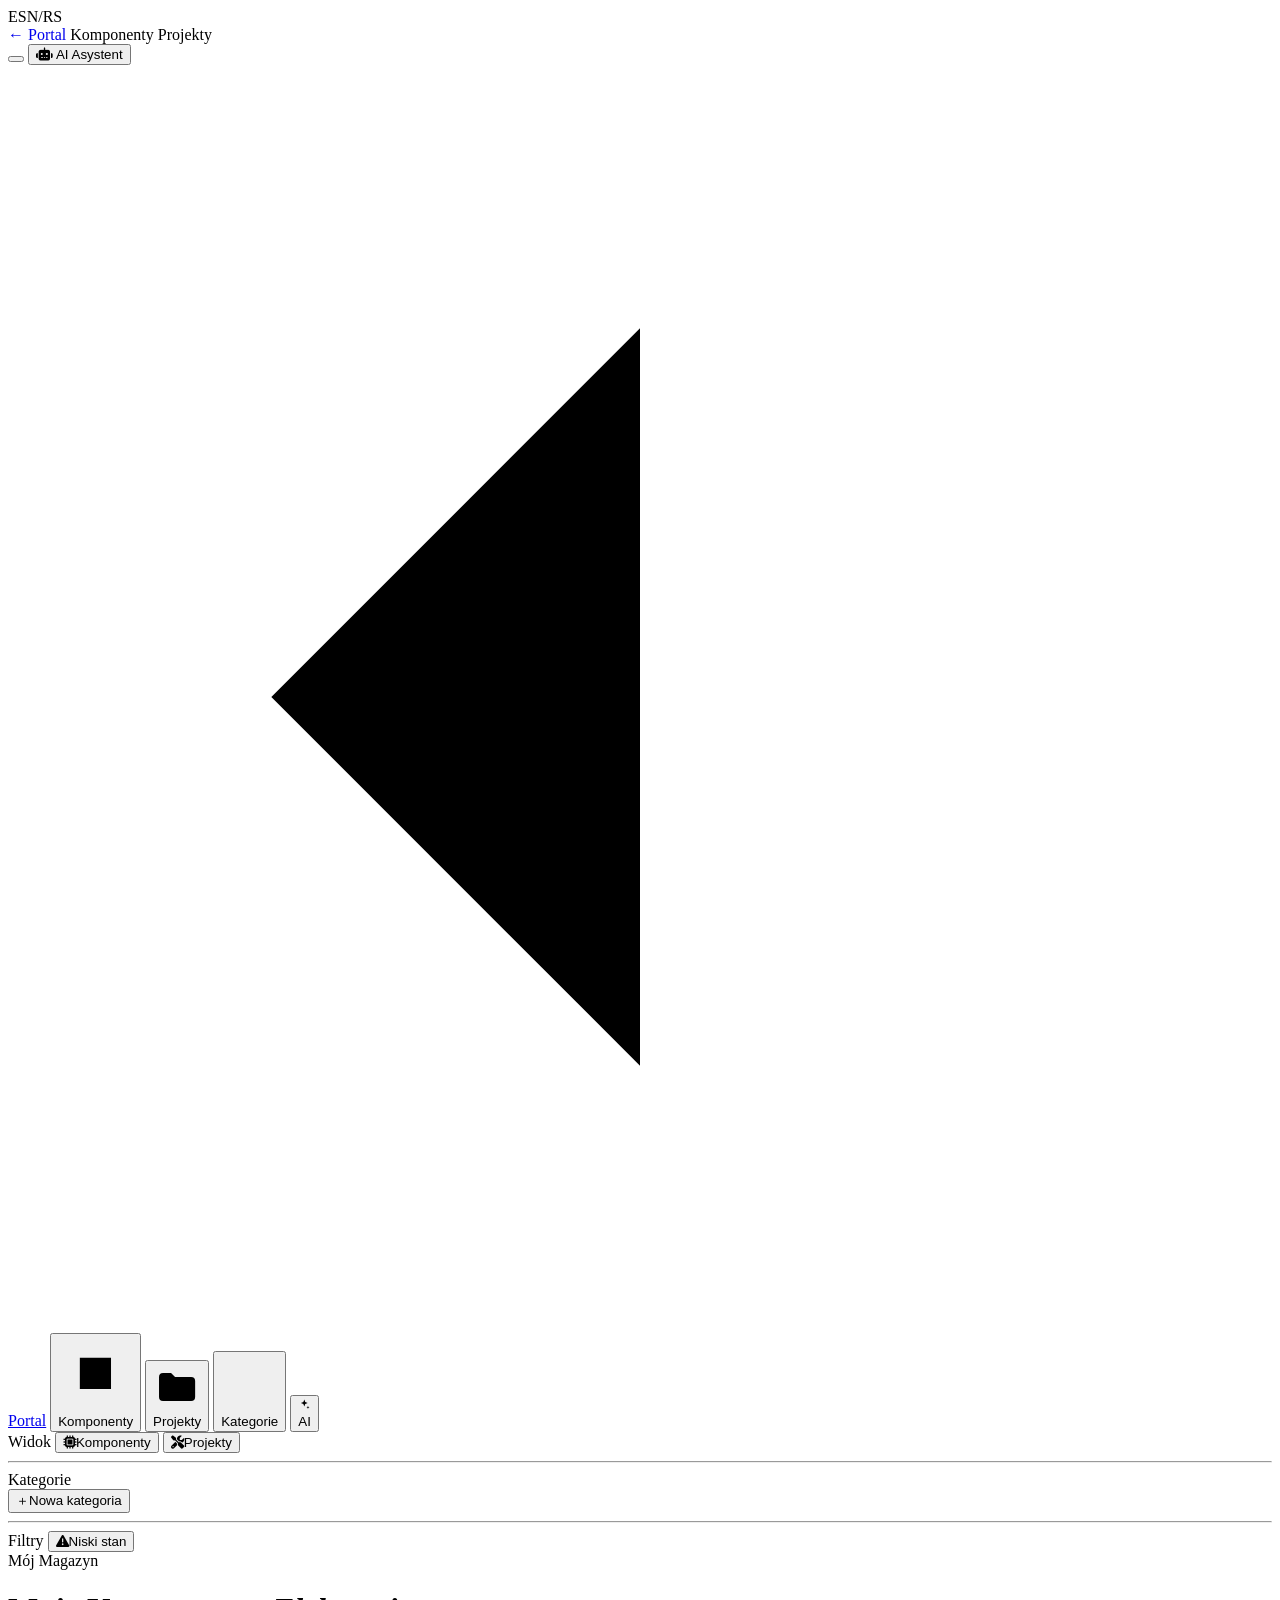
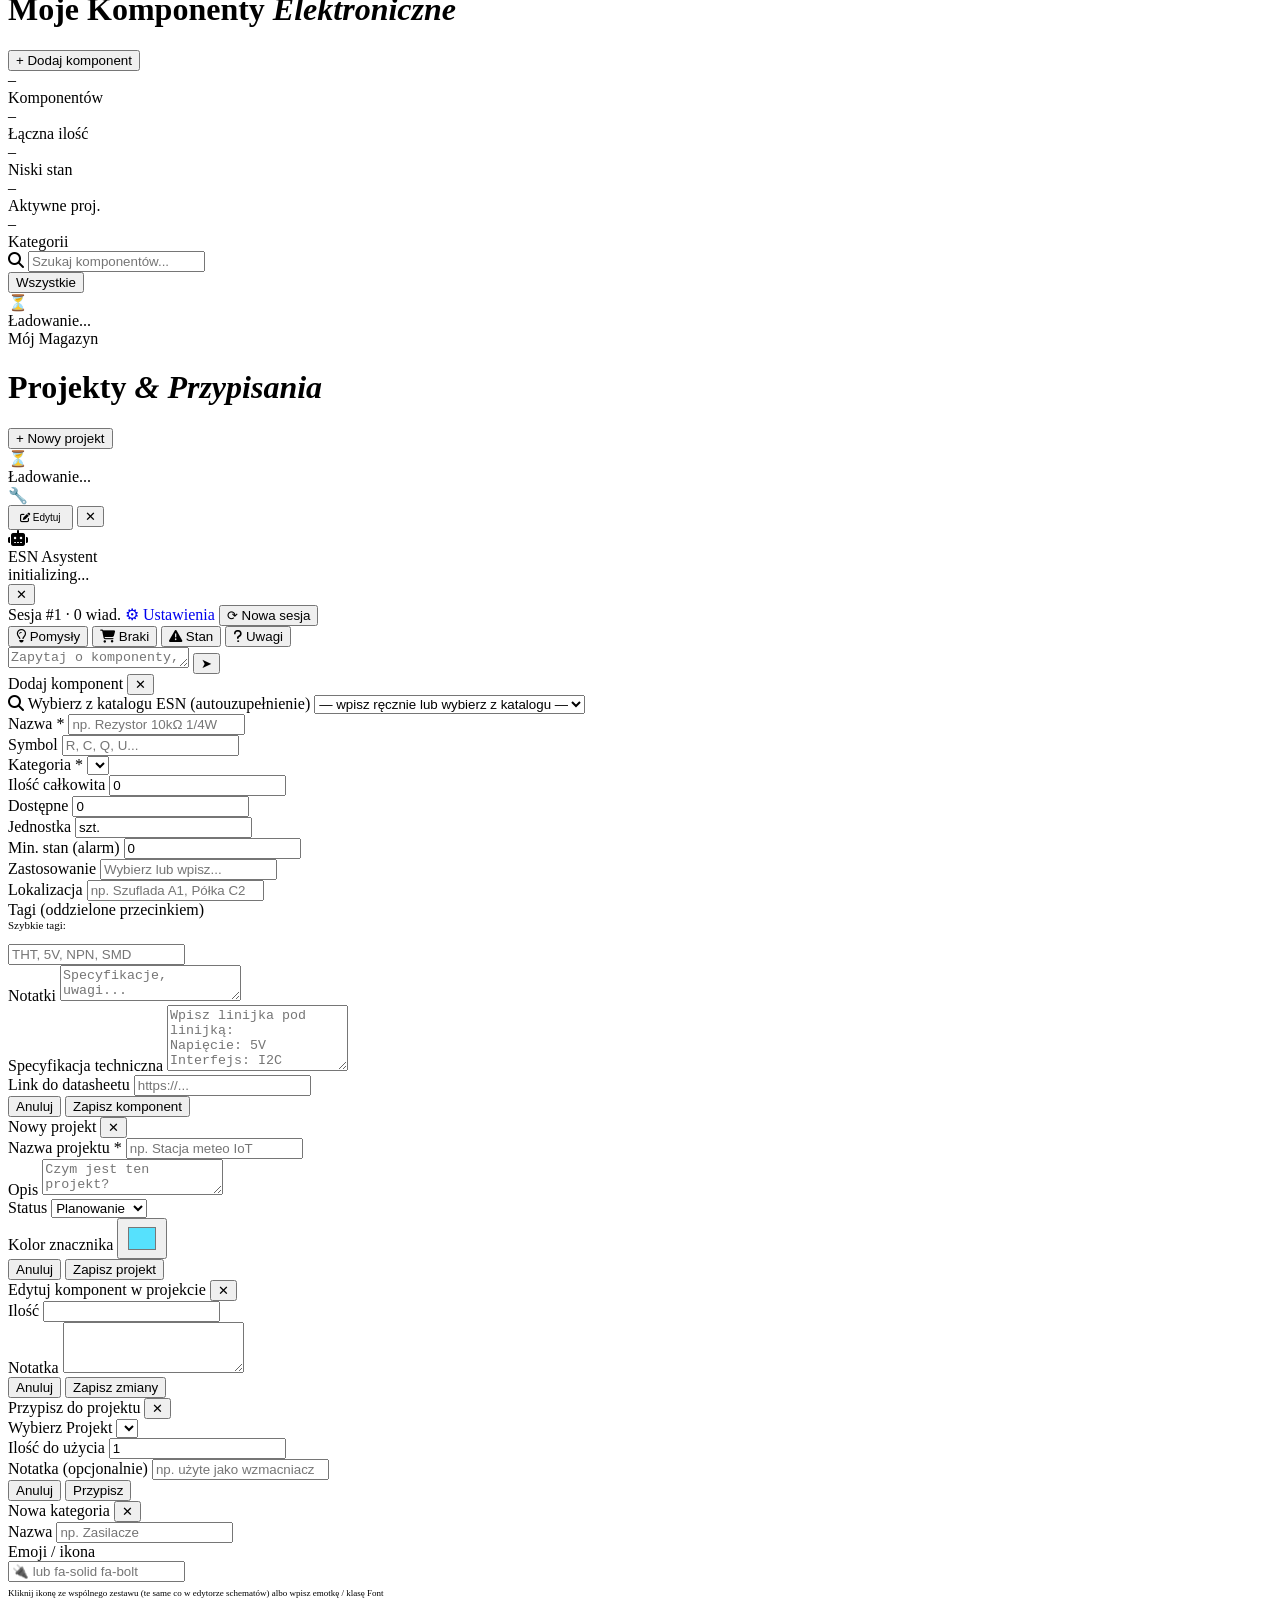
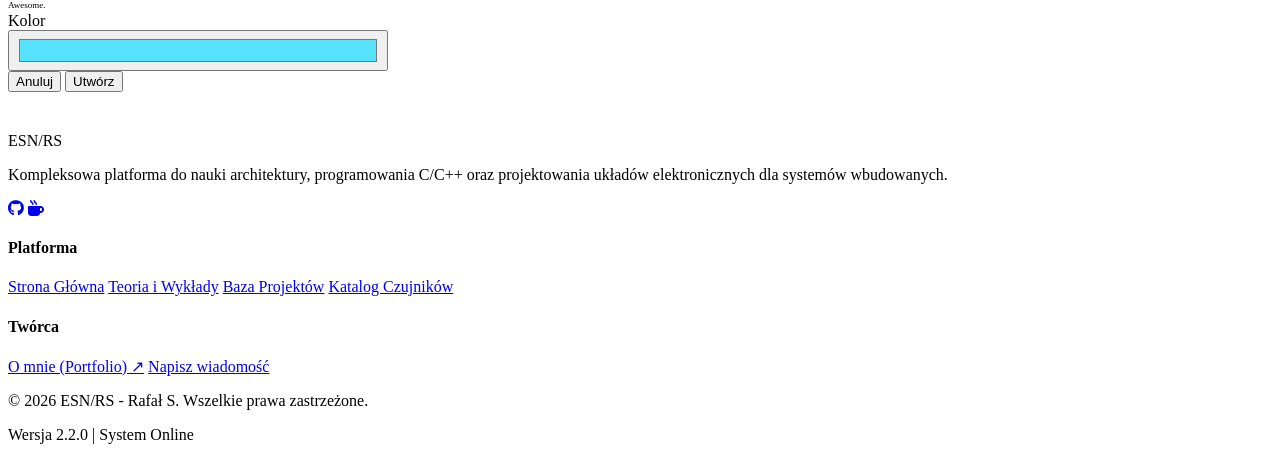
==== commit 06350fbd: "feat: magazyn zmiana ikonek na te z schematów" ====
--- a/app/esn_magazyn/templates/index.html
+++ b/app/esn_magazyn/templates/index.html
@@ -8,12 +8,13 @@
 <link href="https://fonts.googleapis.com/css2?family=JetBrains+Mono:wght@300;400;600;700&family=Space+Grotesk:wght@400;500;600;700&family=DM+Sans:wght@300;400;500&display=swap" rel="stylesheet">
 <link rel="stylesheet" href="https://cdnjs.cloudflare.com/ajax/libs/font-awesome/6.4.0/css/all.min.css">
 <meta name="color-scheme" content="dark light">
-<script src="/magazyn/static/i18n.js?v=5"></script>
-<script src="/magazyn/static/i18n/pl.js?v=5"></script>
-<script src="/magazyn/static/i18n/en.js?v=5"></script>
+<script src="/magazyn/static/i18n.js?v=6"></script>
+<script src="/magazyn/static/i18n/pl.js?v=8"></script>
+<script src="/magazyn/static/i18n/en.js?v=8"></script>
 <script src="/magazyn/static/theme.js?v=4"></script>
+<script src="/magazyn/static/esn-icons.js?v=1"></script>
 <script src="/magazyn/static/ai-local.js?v=2"></script>
-<link rel="stylesheet" href="/magazyn/static/magazyn.css?v=1.7">
+<link rel="stylesheet" href="/magazyn/static/magazyn.css?v=1.8">
 <link rel="stylesheet" href="/magazyn/static/mobile.css?v=3">
 </head>
 <body>
@@ -371,9 +372,10 @@
     <div class="form-row">
       <div class="form-group" style="flex:2">
         <label class="form-label" data-i18n="mag.emojiIkona">Emoji / ikona</label>
+        <div id="cf-icon-pick" class="icon-pick" role="listbox" data-i18n-attr="aria-label:mag.ikonyZestawu"></div>
         <input class="form-control" id="cf-icon" placeholder="🔌 lub fa-solid fa-bolt" data-i18n-attr="placeholder:mag.lubFaSolidFa">
         <div style="font-family:var(--mono); font-size:9px; color:var(--text3); margin-top:5px; line-height:1.4;">
-          <span data-i18n="mag.wklejEmotkeNpLub">Wklej emotkę (np. 📦) lub wpisz klasę</span> <b>FontAwesome</b> <span data-i18n="mag.npFaSolidFa">(np. fa-solid fa-robot).</span>
+          <span data-i18n="mag.ikonaLubWlasna">Kliknij ikonę ze wspólnego zestawu (te same co w edytorze schematów) albo wpisz emotkę / klasę Font Awesome.</span>
         </div>
       </div>
       <div class="form-group" style="flex:1">
@@ -525,15 +527,29 @@
 
 function renderCatSelect() {
   // Naprawione podwójne przypisanie
-  document.getElementById('f-category').innerHTML = S.categories.map(c=>`<option value="${c.id}">${_L('cat', c.name)}</option>`).join('');
-}
+  document.getElementById('f-category').innerHTML = S.categories.map(c=>`<option value="${c.id}" data-name="${String(c.name).replace(/"/g,'&quot;')}">${_L('cat', c.name)}</option>`).join('');
+}
+
+// wybór ikony ze wspólnego zestawu (klik = wpis „sch:<klucz>” w polu ikony; emoji i Font Awesome dalej działają)
+function drawIconPick() {
+  const box = document.getElementById('cf-icon-pick'); if (!box || !window.ESNIcons) return;
+  const cur = document.getElementById('cf-icon').value;
+  const name = k => { const key = 'mag.ikona.' + k; return _t(key); };     // klucze mag.ikona.<klucz> (mcu, ic, module…)
+  box.innerHTML = ESNIcons.keys().map(k => `<button type="button" class="ipk${cur === 'sch:' + k ? ' on' : ''}" data-k="${k}" title="${name(k)}" aria-label="${name(k)}">${ESNIcons.svg(k, 20)}</button>`).join('');
+}
+document.addEventListener('click', e => {
+  const b = e.target.closest('#cf-icon-pick .ipk'); if (!b) return;
+  document.getElementById('cf-icon').value = 'sch:' + b.dataset.k; drawIconPick();
+});
+document.addEventListener('input', e => { if (e.target && e.target.id === 'cf-icon') drawIconPick(); });
 
 function openAddCat() {
   editingCatId = null;
   document.querySelector('#cat-modal .modal-title span').textContent = _t('mag.nowaKategoria');
   document.getElementById('cf-name').value = '';
-  document.getElementById('cf-icon').value = '';
+  document.getElementById('cf-icon').value = 'sch:box';
   document.getElementById('cf-color').value = '#56e1fd';
+  drawIconPick();
   document.getElementById('btn-del-cat').style.display = 'none'; // Ukrywamy usuwanie przy tworzeniu
   document.getElementById('btn-save-cat').textContent = _t('mag.utworz');
   openModal('cat-modal');
@@ -547,6 +563,7 @@
   document.getElementById('cf-name').value = c.name;
   document.getElementById('cf-icon').value = c.icon;
   document.getElementById('cf-color').value = c.color;
+  drawIconPick();
   document.getElementById('btn-del-cat').style.display = 'block'; // Pokazujemy usuwanie przy edycji
   document.getElementById('btn-save-cat').textContent = _t('mag.zapisz');
   openModal('cat-modal');
@@ -847,6 +864,7 @@
   if(!name) return toast(_t('mag.podajNazweKomponentu'),'warn');
   
   const appVal = document.getElementById('f-applications').value.trim();
+  if (!document.getElementById('f-category').value) return toast(_t('mag.wybierzKategorie'),'warn');
   
   const data = {
     name, symbol: document.getElementById('f-symbol').value.trim(),
@@ -1242,6 +1260,11 @@
 
 function renderIcon(iconStr) {
   if (!iconStr) return '🔧';
+  // wspólny zestaw ikon (te same co w edytorze schematów): „sch:<klucz>”
+  if (iconStr.startsWith('sch:')) {
+    const k = iconStr.slice(4);
+    return window.ESNIcons && ESNIcons.has(k) ? ESNIcons.svg(k) : '🔧';
+  }
   // Jeśli to klasa FontAwesome (zaczyna się od fa- lub ma w sobie fa )
   if (iconStr.startsWith('fa-') || iconStr.includes('fa ')) {
     return `<i class="${iconStr}"></i>`;
@@ -1420,7 +1443,7 @@
   try {
     // Katalog jest w FastAPI (port 8000), dostępny przez Nginx bez prefixu /magazyn
     // Zwiększamy limit do 1000, aby pobrać wszystkie komponenty do listy wyboru!
-    const res = await fetch('/api/catalog?limit=1000', { headers: { 'Content-Type': 'application/json' } });
+    const res = await fetch('/api/catalog?limit=1000&lang=' + encodeURIComponent(ESNI18n.lang()), { headers: { 'Content-Type': 'application/json' } });
     if (!res.ok) return;
     
     const data = await res.json();
@@ -1460,7 +1483,7 @@
 
   document.getElementById('f-name').value      = comp.name || '';
   document.getElementById('f-symbol').value    = comp.symbol || '';
-  document.getElementById('f-category').value  = ''; // Nie ustawiamy kategorii, bo może nie pasować do magazynu
+  document.getElementById('f-category').value  = ''; // ustawiana niżej, jeśli nazwa pasuje do kategorii magazynu
   document.getElementById('f-datasheet').value = comp.datasheet_url || '';
   document.getElementById('f-notes').value     = comp.description || '';
   document.getElementById('f-applications').value = (comp.applications && comp.applications.length > 0) ? comp.applications[0] : '';
@@ -1479,9 +1502,12 @@
   // Ustaw kategorię jeśli pasuje
   const catSel = document.getElementById('f-category');
   if (catSel && comp.inventory_category) {
-    const opt = Array.from(catSel.options).find(o =>
-      o.textContent.toLowerCase().includes(comp.inventory_category.toLowerCase())
-    );
+    // porównujemy z surową nazwą z bazy (data-name), bo tekst opcji jest tłumaczony na język interfejsu
+    const want = comp.inventory_category.toLowerCase();
+    const opt = Array.from(catSel.options).find(o => {
+      const raw = (o.dataset.name || '').toLowerCase();
+      return raw === want || raw.includes(want) || want.includes(raw) && raw || o.textContent.toLowerCase().includes(want);
+    });
     if (opt) catSel.value = opt.value;
   }
 
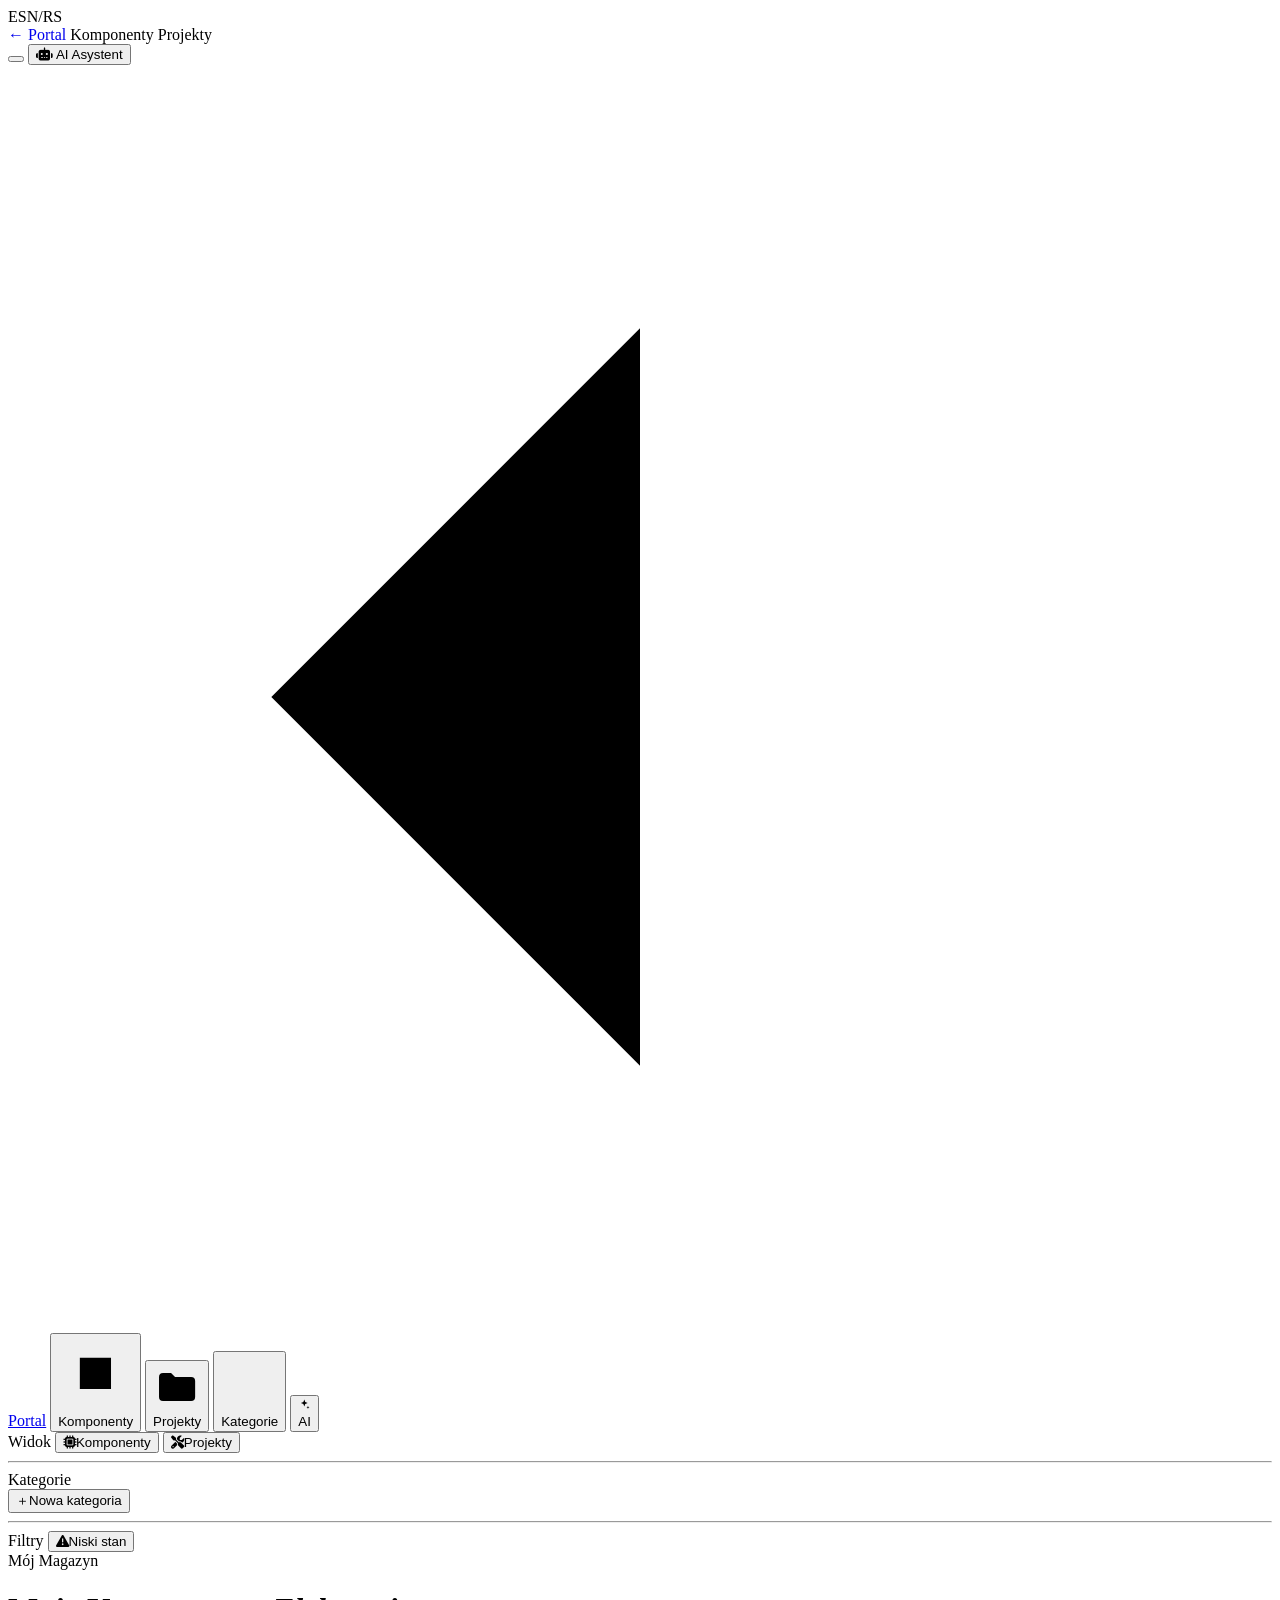
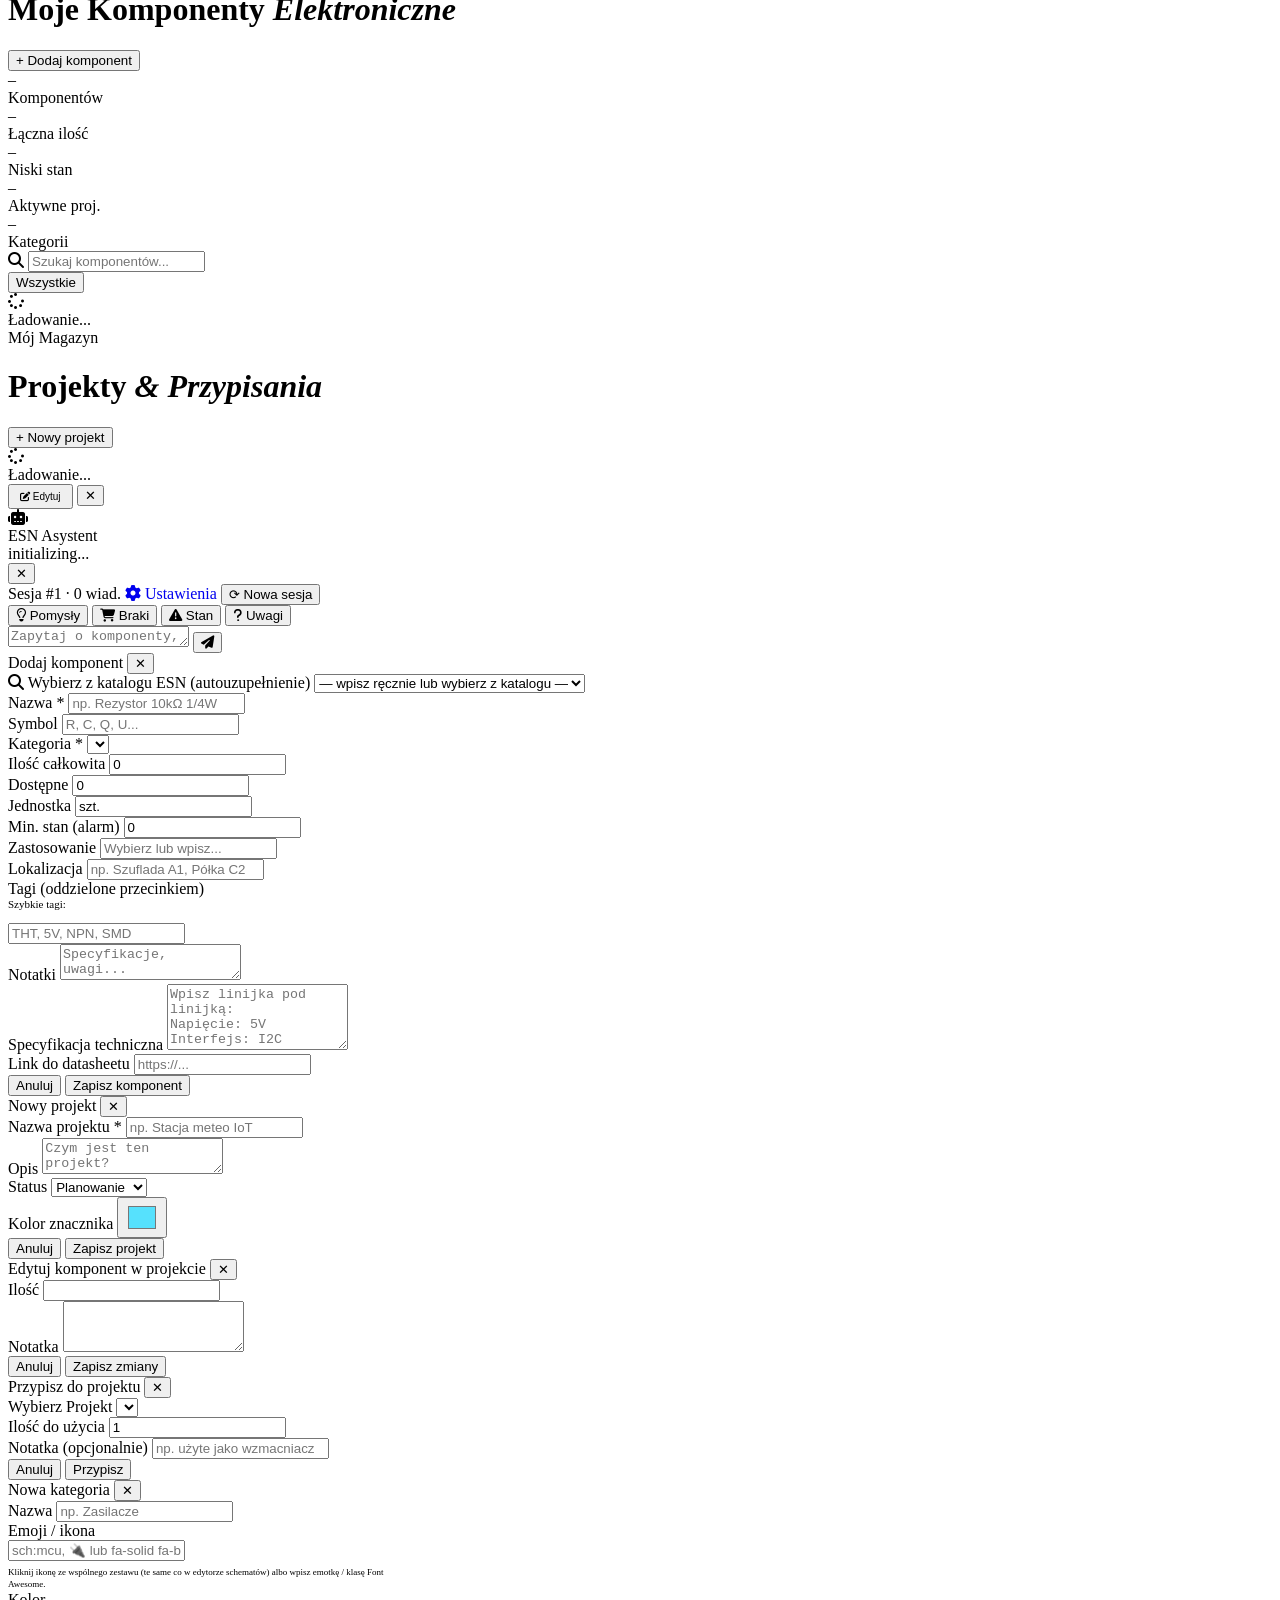
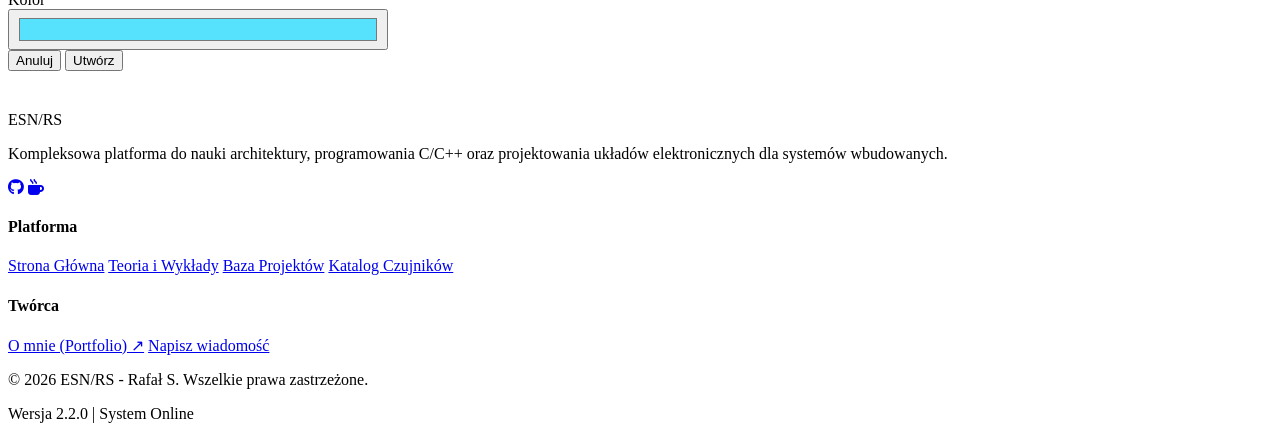
==== commit b3fa4faf: "feat: v49: wersja mobilna + ikony Font Awesome zamiast emoji (portal i magazyn) - zawijanie tagów w " ====
--- a/app/esn_magazyn/templates/index.html
+++ b/app/esn_magazyn/templates/index.html
@@ -9,12 +9,14 @@
 <link rel="stylesheet" href="https://cdnjs.cloudflare.com/ajax/libs/font-awesome/6.4.0/css/all.min.css">
 <meta name="color-scheme" content="dark light">
 <script src="/magazyn/static/i18n.js?v=6"></script>
-<script src="/magazyn/static/i18n/pl.js?v=8"></script>
-<script src="/magazyn/static/i18n/en.js?v=8"></script>
+<script src="/magazyn/static/i18n/pl.js?v=10"></script>
+<script src="/magazyn/static/i18n/en.js?v=10"></script>
 <script src="/magazyn/static/theme.js?v=4"></script>
 <script src="/magazyn/static/esn-icons.js?v=1"></script>
+<script src="/magazyn/static/shops.js?v=2"></script>
 <script src="/magazyn/static/ai-local.js?v=2"></script>
-<link rel="stylesheet" href="/magazyn/static/magazyn.css?v=1.8">
+<link rel="stylesheet" href="/magazyn/static/magazyn.css?v=1.9">
+<link rel="stylesheet" href="/magazyn/static/shops.css?v=2">
 <link rel="stylesheet" href="/magazyn/static/mobile.css?v=3">
 </head>
 <body>
@@ -110,7 +112,7 @@
 
       <div class="content-area">
         <div class="comp-grid" id="comp-grid">
-          <div class="empty-state"><div class="e-icon">⏳</div><div class="e-text" data-i18n="mag.ladowanie">Ładowanie...</div></div>
+          <div class="empty-state"><div class="e-icon"><i class="fa-solid fa-spinner fa-spin" aria-hidden="true"></i></div><div class="e-text" data-i18n="mag.ladowanie">Ładowanie...</div></div>
         </div>
       </div>
     </div>
@@ -126,7 +128,7 @@
       </div>
       <div class="content-area">
         <div class="project-list" id="project-list">
-          <div class="empty-state"><div class="e-icon">⏳</div><div class="e-text" data-i18n="mag.ladowanie">Ładowanie...</div></div>
+          <div class="empty-state"><div class="e-icon"><i class="fa-solid fa-spinner fa-spin" aria-hidden="true"></i></div><div class="e-text" data-i18n="mag.ladowanie">Ładowanie...</div></div>
         </div>
       </div>
     </div>
@@ -137,7 +139,7 @@
 <!-- DETAIL PANEL -->
 <div class="detail-panel" id="detail-panel">
   <div class="detail-header">
-    <span class="detail-icon" id="dp-icon">🔧</span>
+    <span class="detail-icon" id="dp-icon"></span>
     <div style="flex:1;min-width:0">
       <div class="detail-name" id="dp-name"></div>
       <div class="detail-symbol" id="dp-symbol"></div>
@@ -161,7 +163,7 @@
 
   <div class="ai-session-bar">
     <span class="ai-session-info" id="ai-session-info" data-i18n="mag.sesja10Wiad">Sesja #1 · 0 wiad.</span>
-    <a class="ai-new-session" href="/#profile" title="Własny klucz API lub model lokalny (Ollama)" style="text-decoration:none" data-i18n-attr="title:mag.wlasnyKluczApiLub"><span data-i18n="mag.ustawienia">⚙ Ustawienia</span></a>
+    <a class="ai-new-session" href="/#profile" title="Własny klucz API lub model lokalny (Ollama)" style="text-decoration:none" data-i18n-attr="title:mag.wlasnyKluczApiLub"><i class="fa-solid fa-gear" aria-hidden="true"></i> <span data-i18n="mag.ustawienia">Ustawienia</span></a>
     <button class="ai-new-session" onclick="newAISession()" title="Wyczyść historię i zacznij od nowa" data-i18n-attr="title:mag.wyczyscHistorieIZacznij"><span data-i18n="mag.nowaSesja">⟳ Nowa sesja</span></button>
   </div>
 
@@ -176,7 +178,7 @@
 
   <div class="ai-input-area">
     <textarea class="ai-textarea" id="ai-input" placeholder="Zapytaj o komponenty, projekt, dobór elementów..." rows="1" onkeydown="aiKeydown(event)" data-i18n-attr="placeholder:mag.zapytajOKomponentyProjekt"></textarea>
-    <button class="ai-send" id="ai-send" onclick="sendAI()">➤</button>
+    <button class="ai-send" id="ai-send" onclick="sendAI()" aria-label="Send"><i class="fa-solid fa-paper-plane" aria-hidden="true"></i></button>
   </div>
 </div>
 
@@ -373,7 +375,7 @@
       <div class="form-group" style="flex:2">
         <label class="form-label" data-i18n="mag.emojiIkona">Emoji / ikona</label>
         <div id="cf-icon-pick" class="icon-pick" role="listbox" data-i18n-attr="aria-label:mag.ikonyZestawu"></div>
-        <input class="form-control" id="cf-icon" placeholder="🔌 lub fa-solid fa-bolt" data-i18n-attr="placeholder:mag.lubFaSolidFa">
+        <input class="form-control" id="cf-icon" placeholder="sch:mcu, 🔌 lub fa-solid fa-bolt" data-i18n-attr="placeholder:mag.lubFaSolidFa">
         <div style="font-family:var(--mono); font-size:9px; color:var(--text3); margin-top:5px; line-height:1.4;">
           <span data-i18n="mag.ikonaLubWlasna">Kliknij ikonę ze wspólnego zestawu (te same co w edytorze schematów) albo wpisz emotkę / klasę Font Awesome.</span>
         </div>
@@ -595,7 +597,7 @@
 
   const data = {
     name,
-    icon: document.getElementById('cf-icon').value || '🔧',
+    icon: document.getElementById('cf-icon').value || 'sch:box',
     color: document.getElementById('cf-color').value
   };
 
@@ -669,8 +671,8 @@
       <div class="comp-quick-actions" onclick="event.stopPropagation()">
         <button class="btn-action" style="padding:4px 8px;font-size:10px" onclick="quickAdj(${c.id},1)">+1</button>
         <button class="btn-action" style="padding:4px 8px;font-size:10px" onclick="quickAdj(${c.id},-1)">−1</button>
-        <button class="btn-action" style="padding:4px 8px;font-size:10px" onclick="openAssign(${c.id})">⚲</button>
-        <button class="btn-action danger" style="padding:4px 8px;font-size:10px" onclick="delComp(${c.id})">🗑</button>
+        <button class="btn-action" style="padding:4px 8px;font-size:10px" onclick="openAssign(${c.id})" title="${_t('mag.przypiszDoProjektu')}"><i class="fa-solid fa-link" aria-hidden="true"></i></button>
+        <button class="btn-action danger" style="padding:4px 8px;font-size:10px" onclick="delComp(${c.id})"><i class="fa-solid fa-trash" aria-hidden="true"></i></button>
       </div>
     </div>`;
   }).join('');
@@ -750,6 +752,7 @@
       ${c.catalog_item_id?`<a href="/#components/${Number(c.catalog_item_id)}" target="_blank" rel="noopener" class="btn-action" id="dp-catalog-link"><i class="fa-solid fa-microchip"></i> ${_t('mag.kartaNaPlatformie')}</a>`:''}
       ${c.datasheet_url?`<a href="${c.datasheet_url}" target="_blank" class="btn-action" ><i class="fa-solid fa-file-pdf"></i> ${_t('mag.otworzDatasheet')}</a>`:''}
     </div>`:''}
+    ${c.catalog_item_id ? `<div class="detail-section" id="dp-shops"></div>` : ''}
 
     <div class="detail-section">
       <div class="section-title">${_t('mag.przypisaneProjekty',{n:c.projects.length})}</div>
@@ -767,7 +770,7 @@
             </tbody>
           </table>`
         : `<p style="font-family:var(--mono);font-size:11px;color:var(--text3)">${_t('mag.niePrzypisanoDoZadnego')}</p>`}
-      <button class="btn-action" style="margin-top:10px;font-size:10px" onclick="openAssign(${c.id})">⚲ ${_t('mag.przypiszDoProjektu')}</button>
+      <button class="btn-action" style="margin-top:10px;font-size:10px" onclick="openAssign(${c.id})"><i class="fa-solid fa-link" aria-hidden="true"></i> ${_t('mag.przypiszDoProjektu')}</button>
     </div>
 
     <div style="display:flex;gap:8px;padding-top:14px;border-top:1px solid var(--border)">
@@ -776,6 +779,20 @@
     </div>
   `;
   document.getElementById('detail-panel').classList.add('open');
+  if (c.catalog_item_id) loadDetailShops(c.catalog_item_id, c.id);
+}
+
+// „Gdzie kupić” (v48): linki ze wspólnego katalogu dla komponentu dodanego z katalogu
+async function loadDetailShops(catalogId, compId) {
+  try {
+    const r = await fetch(`/api/catalog/${Number(catalogId)}`);
+    if (!r.ok) return;
+    const item = await r.json();
+    const slot = document.getElementById('dp-shops');
+    if (!slot || S.selectedCompId !== compId) return;   // użytkownik otworzył już inny komponent
+    const v = window.ESNShops && ESNShops.view(item.shops);
+    if (v) slot.appendChild(v); else slot.remove();
+  } catch (e) { /* katalog niedostępny – sekcja się nie pokazuje */ }
 }
 
 // Obsługa wpisywania ręcznego
@@ -1047,7 +1064,7 @@
 
   const c = S.components.find(x => x.id === compId);
   const infoEl = document.getElementById('assign-comp-info');
-  infoEl.textContent = c ? `📦 ${c.name} · ${_t('mag.dostepneN',{n:c.quantity_available,unit:c.unit})}` : '';
+  infoEl.textContent = c ? `${c.name} · ${_t('mag.dostepneN',{n:c.quantity_available,unit:c.unit})}` : '';
   infoEl.style.display = 'block';
 
   document.getElementById('assign-modal-title').textContent = _t('mag.przypiszKomponentDoProjektu');
@@ -1259,11 +1276,12 @@
 }
 
 function renderIcon(iconStr) {
-  if (!iconStr) return '🔧';
+  const DEF = window.ESNIcons && ESNIcons.has('box') ? ESNIcons.svg('box') : '<i class="fa-solid fa-microchip"></i>';
+  if (!iconStr) return DEF;
   // wspólny zestaw ikon (te same co w edytorze schematów): „sch:<klucz>”
   if (iconStr.startsWith('sch:')) {
     const k = iconStr.slice(4);
-    return window.ESNIcons && ESNIcons.has(k) ? ESNIcons.svg(k) : '🔧';
+    return window.ESNIcons && ESNIcons.has(k) ? ESNIcons.svg(k) : DEF;
   }
   // Jeśli to klasa FontAwesome (zaczyna się od fa- lub ma w sobie fa )
   if (iconStr.startsWith('fa-') || iconStr.includes('fa ')) {
@@ -1283,7 +1301,10 @@
 // ── TOAST ─────────────────────────────────────────────────────────
 function toast(msg, type='success') {
   const el=document.getElementById('toast');
-  el.textContent=({success:'✔ ',error:'✖ ',warn:'⚠ '}[type]||'')+msg;
+  el.textContent='';   // ikona Font Awesome + tekst przez textContent (v49)
+  const ic={success:'circle-check',error:'circle-xmark',warn:'triangle-exclamation',info:'circle-info'}[type];
+  if(ic){const i=document.createElement('i');i.className='fa-solid fa-'+ic;i.setAttribute('aria-hidden','true');i.style.marginRight='6px';el.appendChild(i);}
+  el.appendChild(document.createTextNode(msg));
   el.className=`toast ${type} show`;
   clearTimeout(el._t); el._t=setTimeout(()=>el.classList.remove('show'),5000);
 }
@@ -1369,7 +1390,7 @@
     S.aiHistory.push({role:'assistant',content:reply}); S.aiMsgCount++;
     updateSessionInfo();
   }catch(e){
-    loader.remove(); aiAppend('assistant','❌ '+(e.message||_t('mag.bladPolaczeniaZAi')));
+    loader.remove(); aiAppend('assistant',(e.message||_t('mag.bladPolaczeniaZAi')));
     S.aiHistory.pop(); S.aiMsgCount--; updateSessionInfo();     // nieudane pytanie nie zostaje w historii
   }
   btn.disabled=false; input.focus();
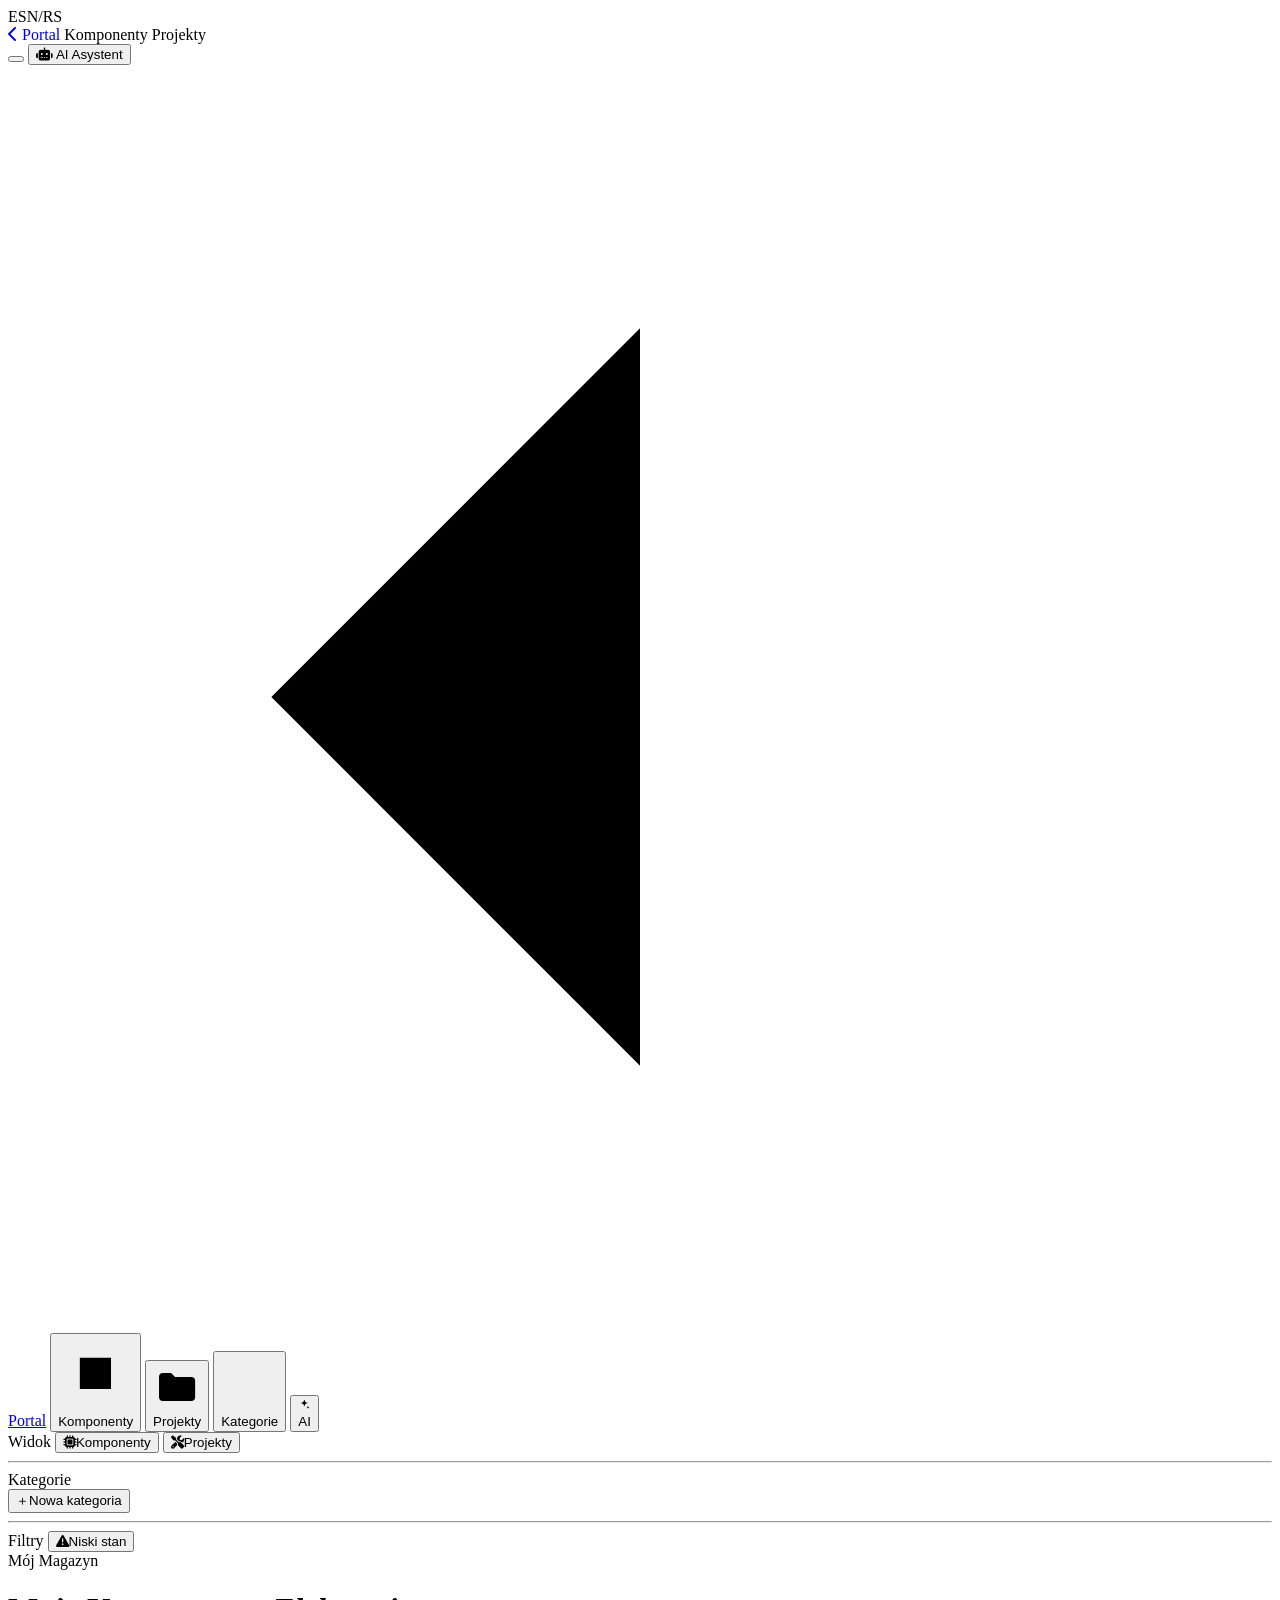
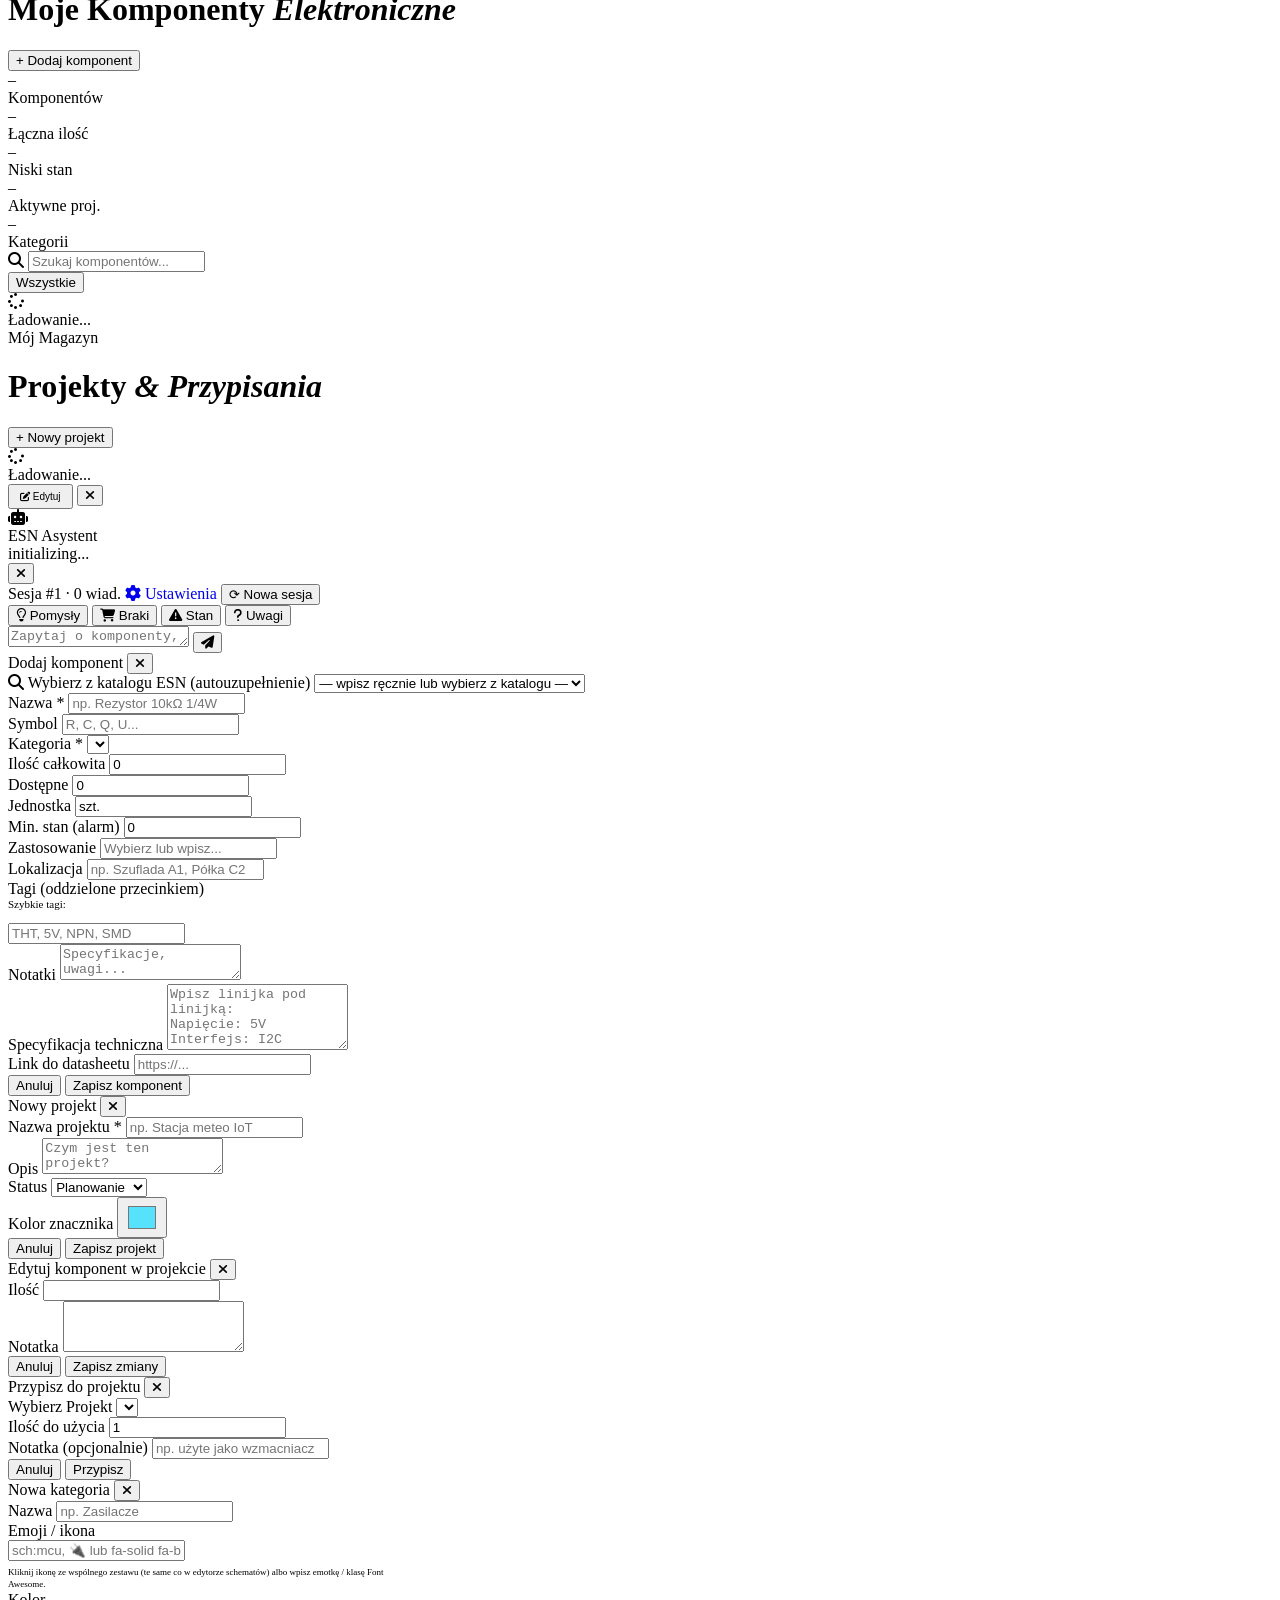
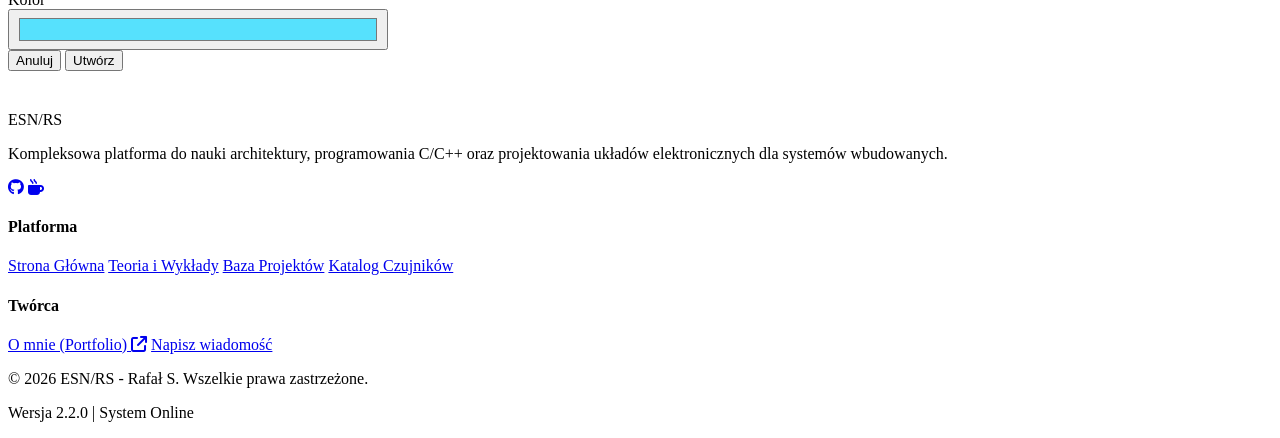
==== commit f1e42b5a: "feat: v50: ikony Font Awesome zamiast znaków ✕ × ◀ ▶ ‹ › ↗ ← → ▾ - przyciski zamknięcia, przesuwania" ====
--- a/app/esn_magazyn/templates/index.html
+++ b/app/esn_magazyn/templates/index.html
@@ -8,14 +8,14 @@
 <link href="https://fonts.googleapis.com/css2?family=JetBrains+Mono:wght@300;400;600;700&family=Space+Grotesk:wght@400;500;600;700&family=DM+Sans:wght@300;400;500&display=swap" rel="stylesheet">
 <link rel="stylesheet" href="https://cdnjs.cloudflare.com/ajax/libs/font-awesome/6.4.0/css/all.min.css">
 <meta name="color-scheme" content="dark light">
-<script src="/magazyn/static/i18n.js?v=6"></script>
-<script src="/magazyn/static/i18n/pl.js?v=10"></script>
-<script src="/magazyn/static/i18n/en.js?v=10"></script>
+<script src="/magazyn/static/i18n.js?v=7"></script>
+<script src="/magazyn/static/i18n/pl.js?v=11"></script>
+<script src="/magazyn/static/i18n/en.js?v=11"></script>
 <script src="/magazyn/static/theme.js?v=4"></script>
 <script src="/magazyn/static/esn-icons.js?v=1"></script>
-<script src="/magazyn/static/shops.js?v=2"></script>
+<script src="/magazyn/static/shops.js?v=3"></script>
 <script src="/magazyn/static/ai-local.js?v=2"></script>
-<link rel="stylesheet" href="/magazyn/static/magazyn.css?v=1.9">
+<link rel="stylesheet" href="/magazyn/static/magazyn.css?v=2.0">
 <link rel="stylesheet" href="/magazyn/static/shops.css?v=2">
 <link rel="stylesheet" href="/magazyn/static/mobile.css?v=3">
 </head>
@@ -25,7 +25,7 @@
 <nav id="navbar">
   <div class="nav-logo">ESN<span>/RS</span></div>
   <div class="nav-links">
-    <a class="nav-link" href="/" style="text-decoration: none;" data-i18n="mag.portal">← Portal</a>
+    <a class="nav-link" href="/" style="text-decoration: none;" ><i class="fa-solid fa-chevron-left" aria-hidden="true"></i> <span data-i18n="mag.portal">Portal</span></a>
     <a class="nav-link active" id="nav-components" onclick="switchView('components',this,'nav')" data-i18n="mag.components">Komponenty</a>
     <a class="nav-link" id="nav-projects" onclick="switchView('projects',this,'nav')" data-i18n="mag.projects">Projekty</a>   
   </div>
@@ -145,7 +145,7 @@
       <div class="detail-symbol" id="dp-symbol"></div>
     </div>
     <button class="btn-action" style="font-size:10px;padding:5px 10px" onclick="editCurrentComp()"><i class="fa-solid fa-pen-to-square"></i> <span data-i18n="mag.edytuj">Edytuj</span></button>
-    <button class="close-x" onclick="closeDetail()">✕</button>
+    <button class="close-x" onclick="closeDetail()" aria-label="Close"><i class="fa-solid fa-xmark" aria-hidden="true"></i></button>
   </div>
   <div class="detail-body" id="dp-body"></div>
 </div>
@@ -158,7 +158,7 @@
       <div class="ai-title-text" data-i18n="mag.esnAsystent">ESN Asystent</div>
       <div class="ai-subtitle" id="ai-provider-label">initializing...</div>
     </div>
-    <button class="close-x" onclick="toggleAI()">✕</button>
+    <button class="close-x" onclick="toggleAI()" aria-label="Close"><i class="fa-solid fa-xmark" aria-hidden="true"></i></button>
   </div>
 
   <div class="ai-session-bar">
@@ -189,7 +189,7 @@
   <div class="modal">
     <div class="modal-title">
       <span id="comp-modal-title" data-i18n="mag.dodajKomponent2">Dodaj komponent</span>
-      <button class="close-x" onclick="closeModal('comp-modal')">✕</button>
+      <button class="close-x" onclick="closeModal('comp-modal')" aria-label="Close"><i class="fa-solid fa-xmark" aria-hidden="true"></i></button>
     </div>
     <div class="form-group">
       <label class="form-label"><i class="fa-solid fa-magnifying-glass"></i> <span data-i18n="mag.wybierzZKataloguEsn">Wybierz z katalogu ESN (autouzupełnienie)</span></label>
@@ -272,7 +272,7 @@
   <div class="modal">
     <div class="modal-title">
       <span id="proj-modal-title" data-i18n="mag.nowyProjekt2">Nowy projekt</span>
-      <button class="close-x" onclick="closeModal('proj-modal')">✕</button>
+      <button class="close-x" onclick="closeModal('proj-modal')" aria-label="Close"><i class="fa-solid fa-xmark" aria-hidden="true"></i></button>
     </div>
     <div class="form-group">
       <label class="form-label" data-i18n="mag.nazwaProjektu">Nazwa projektu *</label>
@@ -308,7 +308,7 @@
   <div class="modal" style="max-width:400px">
     <div class="modal-title">
       <span data-i18n="mag.edytujKomponentWProjekcie">Edytuj komponent w projekcie</span>
-      <button class="close-x" onclick="closeModal('edit-pc-modal')">✕</button>
+      <button class="close-x" onclick="closeModal('edit-pc-modal')" aria-label="Close"><i class="fa-solid fa-xmark" aria-hidden="true"></i></button>
     </div>
     <div class="form-group">
       <label class="form-label" id="epc-qty-label" data-i18n="mag.ilosc">Ilość</label>
@@ -330,7 +330,7 @@
   <div class="modal" style="max-width:400px">
     <div class="modal-title">
       <span id="assign-modal-title" data-i18n="mag.przypiszDoProjektu">Przypisz do projektu</span>
-      <button class="close-x" onclick="closeModal('assign-modal')">✕</button>
+      <button class="close-x" onclick="closeModal('assign-modal')" aria-label="Close"><i class="fa-solid fa-xmark" aria-hidden="true"></i></button>
     </div>
 
     <div class="callout-note" id="assign-comp-info" style="margin-bottom:14px;font-family:var(--mono);font-size:12px;display:none;"></div>
@@ -365,7 +365,7 @@
   <div class="modal" style="max-width:380px">
     <div class="modal-title">
       <span data-i18n="mag.nowaKategoria">Nowa kategoria</span>
-      <button class="close-x" onclick="closeModal('cat-modal')">✕</button>
+      <button class="close-x" onclick="closeModal('cat-modal')" aria-label="Close"><i class="fa-solid fa-xmark" aria-hidden="true"></i></button>
     </div>
     <div class="form-group">
       <label class="form-label" data-i18n="mag.nazwa2">Nazwa</label>
@@ -936,7 +936,7 @@
         <span style="font-family:var(--mono);font-size:11px;color:var(--text3)">${_t('mag.kompN',{n:p.components_count})}</span>
         <button class="btn-action" style="font-size:10px;padding:4px 9px" onclick="event.stopPropagation();openEditProj(${p.id})"><i class="fa-solid fa-pen-to-square"></i></button>
         <button class="btn-action danger" style="font-size:10px;padding:4px 9px" onclick="event.stopPropagation();delProj(${p.id})"><i class="fa-solid fa-trash"></i></button>
-        <span class="proj-chevron" id="chev-${p.id}">›</span>
+        <span class="proj-chevron" id="chev-${p.id}"><i class="fa-solid fa-chevron-right" aria-hidden="true"></i></span>
       </div>
       <div class="project-row-body" id="proj-body-${p.id}">
         <div id="proj-comps-${p.id}"></div>
@@ -1406,7 +1406,7 @@
   while((m=AI_LINK_RE.exec(text))){
     if(m.index>last) el.appendChild(document.createTextNode(text.slice(last,m.index)));
     const a=document.createElement('a');
-    a.href=m[2]; a.target='_blank'; a.rel='noopener'; a.textContent=m[1]+' ↗'; a.className='ai-link';
+    a.href=m[2]; a.target='_blank'; a.rel='noopener'; a.textContent=m[1]+' '; a.className='ai-link'; {const i=document.createElement('i'); i.className='fa-solid fa-arrow-up-right-from-square'; i.setAttribute('aria-hidden','true'); a.appendChild(i);}
     el.appendChild(a);
     last=m.index+m[0].length;
   }
@@ -1561,7 +1561,7 @@
           </div>
           <div class="link-col">
             <h4>Twórca</h4>
-            <a href="https://www.rs-projects.ovh" target="_blank">O mnie (Portfolio) ↗</a>
+            <a href="https://www.rs-projects.ovh" target="_blank">O mnie (Portfolio) <i class="fa-solid fa-arrow-up-right-from-square" aria-hidden="true"></i></a>
             <a href="/#contact">Napisz wiadomość</a>
           </div>
         </div>
